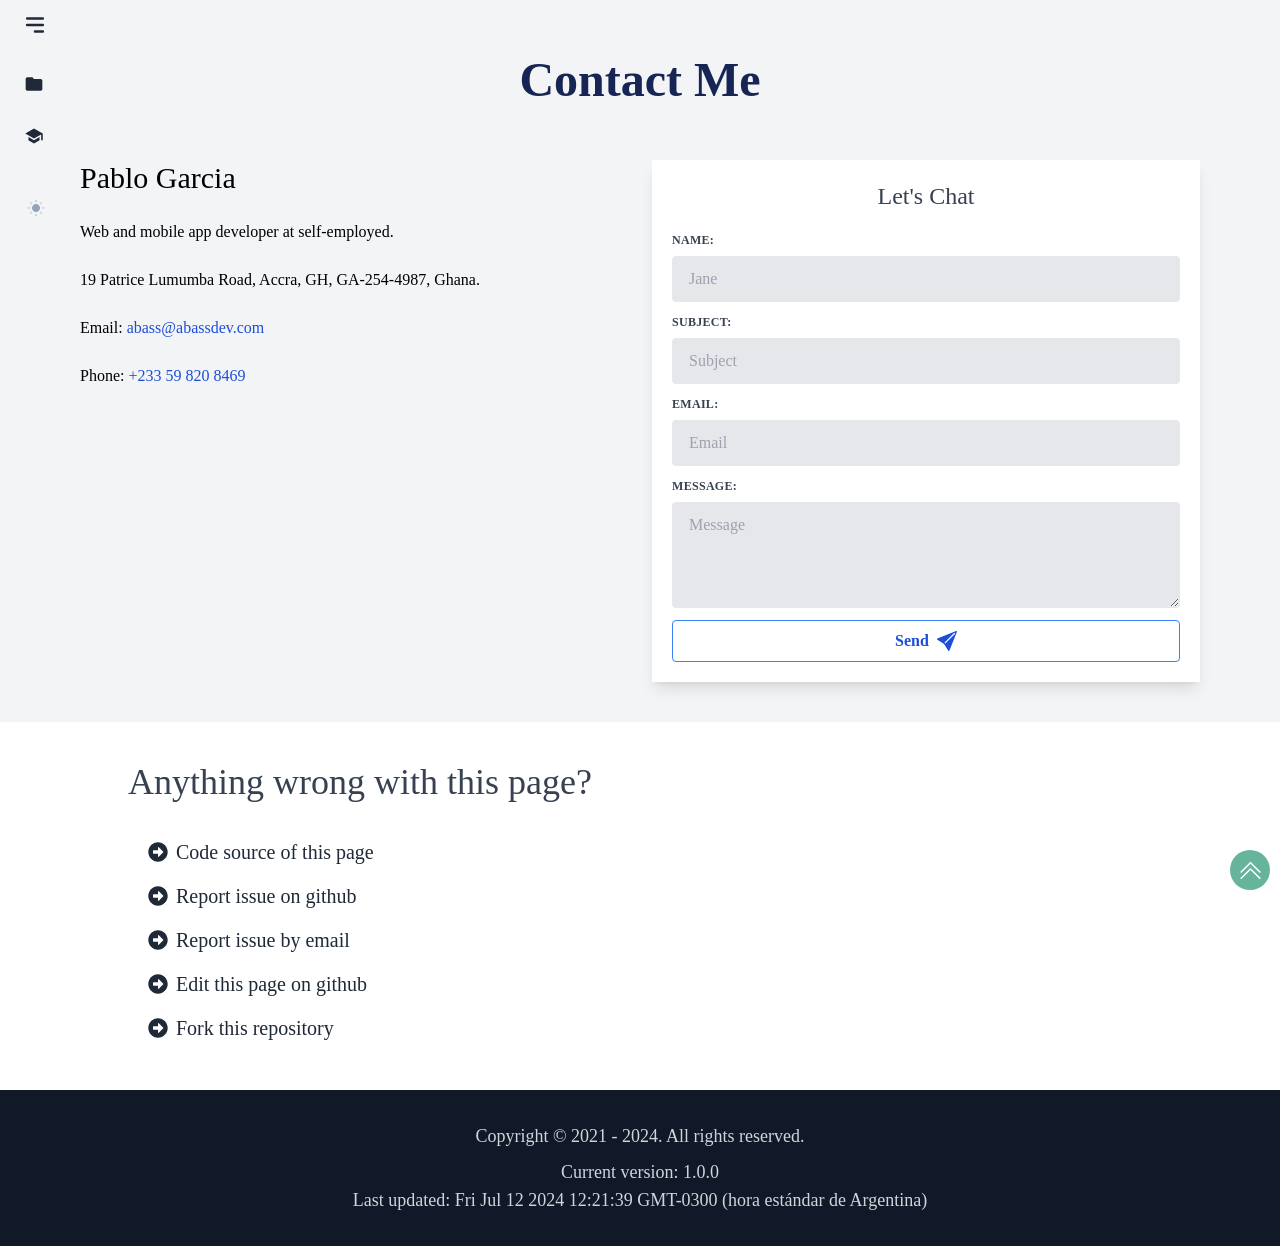
==== contact/index.html @ f987eef8 "Update portfolio branding and projects" ====
<!DOCTYPE html><html lang="en"><head><meta charSet="utf-8"/><meta name="viewport" content="width=device-width, initial-scale=1"/><link rel="preload" href="/_next/static/media/7385e8d9d3c5518f-s.p.ttf" as="font" crossorigin="" type="font/ttf"/><link rel="preload" href="/_next/static/media/845d1997600e3333-s.p.ttf" as="font" crossorigin="" type="font/ttf"/><link rel="preload" href="/_next/static/media/86a19cbd70da903c-s.p.ttf" as="font" crossorigin="" type="font/ttf"/><link rel="preload" href="/_next/static/media/c9aecbff16533dd3-s.p.ttf" as="font" crossorigin="" type="font/ttf"/><link rel="stylesheet" href="/_next/static/css/b1c48085b8a8a0ab.css" crossorigin="" data-precedence="next"/><link rel="stylesheet" href="/_next/static/css/b465a8b80f4d760d.css" crossorigin="" data-precedence="next"/><link rel="preload" href="/_next/static/chunks/webpack-fa685643ad79f743.js" as="script" fetchPriority="low" crossorigin=""/><script src="/_next/static/chunks/fd9d1056-b49804a1e6f1a9b7.js" async="" crossorigin=""></script><script src="/_next/static/chunks/864-1b34eb789e85e4e6.js" async="" crossorigin=""></script><script src="/_next/static/chunks/main-app-54cc6ec1f06dabe3.js" async="" crossorigin=""></script><link rel="preload" href="https://www.googletagmanager.com/gtag/js?id=G-N8ZTB9NPSP" as="script"/><meta name="theme-color" media="(prefers-color-scheme: light)" content="#fff"/><meta name="theme-color" media="(prefers-color-scheme: dark)" content="#000"/><title>Contact us - Pablo Garcia</title><meta name="description" content="Web and mobile app developer at self-employed. | Pablo Garcia"/><link rel="manifest" href="/manifest.json"/><link rel="icon" href="/favicon.ico" type="image/x-icon" sizes="16x16"/><meta name="next-size-adjust"/><script src="/_next/static/chunks/polyfills-c67a75d1b6f99dc8.js" crossorigin="" noModule=""></script></head><body class="__className_e25f5c bg-gray-100"><script>!function(){try{var d=document.documentElement,c=d.classList;c.remove('light','dark');var e=localStorage.getItem('theme');if('system'===e||(!e&&true)){var t='(prefers-color-scheme: dark)',m=window.matchMedia(t);if(m.media!==t||m.matches){d.style.colorScheme = 'dark';c.add('dark')}else{d.style.colorScheme = 'light';c.add('light')}}else if(e){c.add(e|| '')}if(e==='light'||e==='dark')d.style.colorScheme=e}catch(e){}}()</script><main><div class="block lg:hidden"><div class="false backdrop-blur dark:text-white md:bg-white/10 z-50 bg-white/30 shadow-md border-gray-200 fixed w-full dark:bg-gray-900"><div class="xl:container xl:my-auto transition-all ease-in-out duration-300 max-w-screen-xl flex flex-wrap items-center justify-between mx-auto p-4"><a class="flex items-center" href="/"><span class="text-2xl">{</span>PG<span class="text-2xl">}</span></a><div class="flex md:order-2"><div class="relative"><div class="flex flex-col mb-4 md:mb-0 justify-center"><button class="relative cursor-pointer pt-3 pr-3 lg:pt-0 lg:pr-0 pl-1"><svg class="dark:hidden" width="16" height="16" xmlns="http://www.w3.org/2000/svg"><path class="fill-slate-300" d="M7 0h2v2H7zM12.88 1.637l1.414 1.415-1.415 1.413-1.413-1.414zM14 7h2v2h-2zM12.95 14.433l-1.414-1.413 1.413-1.415 1.415 1.414zM7 14h2v2H7zM2.98 14.364l-1.413-1.415 1.414-1.414 1.414 1.415zM0 7h2v2H0zM3.05 1.706 4.463 3.12 3.05 4.535 1.636 3.12z"></path><path class="fill-slate-400" d="M8 4C5.8 4 4 5.8 4 8s1.8 4 4 4 4-1.8 4-4-1.8-4-4-4Z"></path></svg><svg class="hidden dark:block" width="16" height="16" xmlns="http://www.w3.org/2000/svg"><path class="fill-slate-400" d="M6.2 1C3.2 1.8 1 4.6 1 7.9 1 11.8 4.2 15 8.1 15c3.3 0 6-2.2 6.9-5.2C9.7 11.2 4.8 6.3 6.2 1Z"></path><path class="fill-slate-500" d="M12.5 5a.625.625 0 0 1-.625-.625 1.252 1.252 0 0 0-1.25-1.25.625.625 0 1 1 0-1.25 1.252 1.252 0 0 0 1.25-1.25.625.625 0 1 1 1.25 0c.001.69.56 1.249 1.25 1.25a.625.625 0 1 1 0 1.25c-.69.001-1.249.56-1.25 1.25A.625.625 0 0 1 12.5 5Z"></path></svg><span class="sr-only">Switch to light / dark version</span></button></div></div><button data-collapse-toggle="navbar-search" type="button" class="inline-flex items-center p-2 w-10 h-10 justify-center text-sm text-gray-500 rounded-lg md:hidden hover:bg-gray-100 focus:outline-none  focus:ring-gray-200 dark:text-gray-400 dark:hover:bg-gray-700 dark:focus:ring-gray-600" aria-controls="navbar-search" aria-expanded="false"><span class="sr-only">Open main menu</span><svg stroke="currentColor" fill="currentColor" stroke-width="0" viewBox="0 0 24 24" height="25" width="25" xmlns="http://www.w3.org/2000/svg"><path d="M3 4H21V6H3V4ZM9 11H21V13H9V11ZM3 18H21V20H3V18Z"></path></svg></button></div><div class="hidden items-center justify-between w-full md:flex md:w-auto md:order-1" id="navbar-search"><div class="relative mt-3 md:hidden"><div class="absolute inset-y-0 left-0 flex items-center pl-3 pointer-events-none"><svg class="w-4 h-4 text-gray-500 dark:text-gray-400" aria-hidden="true" xmlns="http://www.w3.org/2000/svg" fill="none" viewBox="0 0 20 20"><path stroke="currentColor" stroke-linecap="round" stroke-linejoin="round" stroke-width="2" d="m19 19-4-4m0-7A7 7 0 1 1 1 8a7 7 0 0 1 14 0Z"></path></svg></div><input type="text" id="search-navbar" class="block w-full p-2 pl-10 text-sm text-gray-900 border border-gray-300 rounded-lg bg-gray-50 focus:ring-blue-500 focus:border-blue-500 dark:bg-gray-700 dark:border-gray-600 dark:placeholder-gray-400 dark:text-white dark:focus:ring-blue-500 dark:focus:border-blue-500" placeholder="Search..."/></div><ul class="__className_b1687f uppercase backdrop-blur bg-white/10 flex flex-col p-4 md:p-0 mt-4 font-medium border border-gray-100 rounded-lg bg-gray-50 md:flex-row md:space-x-8 md:mt-0 md:border-0 dark:bg-gray-800 md:dark:bg-gray-900 dark:border-gray-700"><li><a class="  md:hover:text-blue-500 a-link block py-2 pl-3 pr-4 font-bold rounded md:bg-transparent  md:p-0" href="/projects/">Projects</a></li><li><a class="  md:hover:text-blue-500 a-link block py-2 pl-3 pr-4 font-bold rounded md:bg-transparent  md:p-0" href="/#skills">Skills</a></li><li><a class=" md:hover:text-blue-500 a-link block py-2 pl-3 pr-4 font-bold rounded md:bg-transparent  md:p-0" href="/my-story/">My story</a></li><li><a class=" md:hover:text-blue-500 a-link block py-2 pl-3 pr-4 font-bold rounded md:bg-transparent  md:p-0" href="/repo-inspector/">Repo Inspector</a></li><li><a class="md:text-blue-700  bg-blue-700 text-white md:dark:text-blue-500 md:hover:text-blue-500 a-link block py-2 pl-3 pr-4 rounded font-bold md:bg-transparent  md:p-0" href="/contact/">Contact</a></li><li><a href="/blog" class="md:hover:text-blue-500 block a-link py-2 pl-3 pr-4 rounded font-bold md:bg-transparent  md:p-0">Blog</a></li></ul></div></div><div style="width:0%;height:3px;background-color:#00835a;transition:width 0.3s ease"></div></div></div><div class="hidden lg:block"><section class="flex fixed z-50 gap-6 max-h-screen"><div class="bg-transparent backdrop-blur w-16 duration-500 text-gray-800 dark:text-gray-100 px-4"><div class="flex min-w-full justify-between"><div class="w-0 duration-500"><a class="flex items-center" href="/#home"></a></div><div class="py-3"><svg stroke="currentColor" fill="currentColor" stroke-width="0" viewBox="0 0 20 20" aria-hidden="true" class="cursor-pointer" height="26" width="26" xmlns="http://www.w3.org/2000/svg"><path fill-rule="evenodd" d="M3 5a1 1 0 011-1h12a1 1 0 110 2H4a1 1 0 01-1-1zM3 10a1 1 0 011-1h12a1 1 0 110 2H4a1 1 0 01-1-1zM9 15a1 1 0 011-1h6a1 1 0 110 2h-6a1 1 0 01-1-1z" clip-rule="evenodd"></path></svg></div></div><div class="mt-4 flex flex-col gap-4 relative"><a class=" undefined group flex items-center text-sm  gap-3.5 font-medium p-2 hover:text-gray-100 hover:bg-gray-800 rounded-md" href="/#projects"><div><svg stroke="currentColor" fill="currentColor" stroke-width="0" viewBox="0 0 24 24" height="20" width="20" xmlns="http://www.w3.org/2000/svg"><path fill="none" d="M0 0h24v24H0z"></path><path d="M10 4H4c-1.1 0-1.99.9-1.99 2L2 18c0 1.1.9 2 2 2h16c1.1 0 2-.9 2-2V8c0-1.1-.9-2-2-2h-8l-2-2z"></path></svg></div><h2 style="transition-delay:70ms" class="whitespace-pre duration-500 opacity-0 translate-x-28 overflow-hidden">Projects</h2><h2 class="false absolute left-48 bg-white font-semibold whitespace-pre text-gray-900 rounded-md drop-shadow-lg px-0 py-0 w-0 overflow-hidden group-hover:px-2 group-hover:py-1 group-hover:left-14 group-hover:duration-300 group-hover:w-fit  ">Projects</h2></a><a class=" undefined group flex items-center text-sm  gap-3.5 font-medium p-2 hover:text-gray-100 hover:bg-gray-800 rounded-md" href="/#skills"><div><svg stroke="currentColor" fill="currentColor" stroke-width="0" viewBox="0 0 512 512" height="20" width="20" xmlns="http://www.w3.org/2000/svg"><path d="M113.5 281.2v85.3L256 448l142.5-81.5v-85.3L256 362.7l-142.5-81.5zM256 64L32 192l224 128 183.3-104.7v147.4H480V192L256 64z"></path></svg></div><h2 style="transition-delay:80ms" class="whitespace-pre duration-500 opacity-0 translate-x-28 overflow-hidden">Skills</h2><h2 class="false absolute left-48 bg-white font-semibold whitespace-pre text-gray-900 rounded-md drop-shadow-lg px-0 py-0 w-0 overflow-hidden group-hover:px-2 group-hover:py-1 group-hover:left-14 group-hover:duration-300 group-hover:w-fit  ">Skills</h2></a><a class=" mt-5 group flex items-center text-sm  gap-3.5 font-medium p-2 hover:text-gray-100 hover:bg-gray-800 rounded-md" href="javasript:void(0)"><div><div class="flex flex-col mb-4 md:mb-0 justify-center"><button class="relative cursor-pointer pt-3 pr-3 lg:pt-0 lg:pr-0 pl-1"><svg class="dark:hidden" width="16" height="16" xmlns="http://www.w3.org/2000/svg"><path class="fill-slate-300" d="M7 0h2v2H7zM12.88 1.637l1.414 1.415-1.415 1.413-1.413-1.414zM14 7h2v2h-2zM12.95 14.433l-1.414-1.413 1.413-1.415 1.415 1.414zM7 14h2v2H7zM2.98 14.364l-1.413-1.415 1.414-1.414 1.414 1.415zM0 7h2v2H0zM3.05 1.706 4.463 3.12 3.05 4.535 1.636 3.12z"></path><path class="fill-slate-400" d="M8 4C5.8 4 4 5.8 4 8s1.8 4 4 4 4-1.8 4-4-1.8-4-4-4Z"></path></svg><svg class="hidden dark:block" width="16" height="16" xmlns="http://www.w3.org/2000/svg"><path class="fill-slate-400" d="M6.2 1C3.2 1.8 1 4.6 1 7.9 1 11.8 4.2 15 8.1 15c3.3 0 6-2.2 6.9-5.2C9.7 11.2 4.8 6.3 6.2 1Z"></path><path class="fill-slate-500" d="M12.5 5a.625.625 0 0 1-.625-.625 1.252 1.252 0 0 0-1.25-1.25.625.625 0 1 1 0-1.25 1.252 1.252 0 0 0 1.25-1.25.625.625 0 1 1 1.25 0c.001.69.56 1.249 1.25 1.25a.625.625 0 1 1 0 1.25c-.69.001-1.249.56-1.25 1.25A.625.625 0 0 1 12.5 5Z"></path></svg><span class="sr-only">Switch to light / dark version</span></button></div></div><h2 style="transition-delay:90ms" class="whitespace-pre duration-500 opacity-0 translate-x-28 overflow-hidden">Light</h2><h2 class="false absolute left-48 bg-white font-semibold whitespace-pre text-gray-900 rounded-md drop-shadow-lg px-0 py-0 w-0 overflow-hidden group-hover:px-2 group-hover:py-1 group-hover:left-14 group-hover:duration-300 group-hover:w-fit  ">Light</h2></a></div></div></section></div><div class="dark:text-gray-100 dark:bg-gray-900"><div class="container mx-auto px-10 md:px-20 pt-32 lg:pt-10 pb-10"><h1 class="__className_645d94 text-center font-bold  dark:text-white text-3xl md:text-5xl pb-10 my-4 text-blue-950">Contact Me</h1><div class=""><div class="grid md:grid-cols-2 gap-6"><div class=""><h1 class="text-3xl">Pablo Garcia</h1><br/><p>Web and mobile app developer at self-employed.</p><br/><p>19 Patrice Lumumba Road, Accra, GH, GA-254-4987, Ghana.</p><br/><p>Email:<!-- --> <a class="text-blue-700" href="mailto:abass@abassdev.com">abass@abassdev.com</a></p><br/><p> <!-- -->Phone:<!-- --> <a class="text-blue-700" href="tel:+233598208469">+233 59 820 8469</a></p></div><div class="shadow-lg bg-white dark:bg-gray-800 p-5"><h2 class="text-2xl text-gray-700 dark:text-gray-100 text-center pb-5">Let&#x27;s Chat</h2><form><div><label class="text-gray-700 dark:text-gray-100 block uppercase tracking-wide text-xs font-bold mb-2" for="username">Name:<!-- --> </label><input autoComplete="name" class=" appearance-none block w-full bg-gray-200 text-gray-700 border rounded py-3 px-4 mb-3 leading-tight focus:outline-none focus:bg-white" id="username" type="text" placeholder="Jane" name="name" value=""/></div><div><label class="text-gray-700 dark:text-gray-100 block uppercase tracking-wide text-xs font-bold mb-2" for="subject">Subject:<!-- --> </label><input class=" appearance-none block w-full bg-gray-200 text-gray-700 border rounded py-3 px-4 mb-3 leading-tight focus:outline-none focus:bg-white" id="subject" type="text" placeholder="Subject" name="subject" value=""/></div><div><label class="text-gray-700 dark:text-gray-100 block uppercase tracking-wide text-gray-700 text-xs font-bold mb-2" for="email">Email:<!-- --> </label><input autoComplete="email" class=" appearance-none block w-full bg-gray-200 text-gray-700 border rounded py-3 px-4 mb-3 leading-tight focus:outline-none focus:bg-white" id="email" type="text" placeholder="Email" name="email" value=""/></div><div><label class="text-gray-100 dark:text-gray-100 block uppercase tracking-wide text-gray-700 text-xs font-bold mb-2" for="message">Message:<!-- --> </label><textarea rows="4" cols="40" class=" appearance-none block w-full bg-gray-200 text-gray-700 border rounded py-3 px-4 mb-3 leading-tight focus:outline-none focus:bg-white" id="message" placeholder="Message" name="message"></textarea></div><button class="flex items-center justify-center gap-2 bg-transparent w-full hover:bg-blue-500 text-blue-700 font-semibold hover:text-white py-2 px-4 border border-blue-500 hover:border-transparent rounded"><span>Send</span><svg stroke="currentColor" fill="currentColor" stroke-width="0" viewBox="0 0 16 16" height="20" width="20" xmlns="http://www.w3.org/2000/svg"><path d="M15.964.686a.5.5 0 0 0-.65-.65L.767 5.855H.766l-.452.18a.5.5 0 0 0-.082.887l.41.26.001.002 4.995 3.178 3.178 4.995.002.002.26.41a.5.5 0 0 0 .886-.083l6-15Zm-1.833 1.89L6.637 10.07l-.215-.338a.5.5 0 0 0-.154-.154l-.338-.215 7.494-7.494 1.178-.471-.47 1.178Z"></path></svg></button></form></div></div></div></div><div class="bg-white dark:bg-gray-800"><div class="container mx-auto px-8 md:px-10 lg:px-20 xl:px-32 p-5 text-black dark:text-white pt-10 flex items-start flex-col justify-start"><h2 class="__className_d3acd6 text-gray-700  dark:text-gray-300 text-3xl md:text-4xl">Anything wrong with this page?</h2><ul class="p-5 mt-4 gap-2 grid text-gray-800 dark:text-gray-200 text-xl"><li class="mb-2 hover:text-gray-500"><a class="flex gap-2 items-center" href="https://github.com/abass-dev/abassdev.com/blob/next-abassdev.com/app/contact/page.tsx"><svg stroke="currentColor" fill="currentColor" stroke-width="0" viewBox="0 0 512 512" height="1em" width="1em" xmlns="http://www.w3.org/2000/svg"><path d="M256 8c137 0 248 111 248 248S393 504 256 504 8 393 8 256 119 8 256 8zM140 300h116v70.9c0 10.7 13 16.1 20.5 8.5l114.3-114.9c4.7-4.7 4.7-12.2 0-16.9l-114.3-115c-7.6-7.6-20.5-2.2-20.5 8.5V212H140c-6.6 0-12 5.4-12 12v64c0 6.6 5.4 12 12 12z"></path></svg> <!-- -->Code source of this page</a></li><li class="mb-2 hover:text-gray-500"><a class="flex gap-2 items-center" href="https://github.com/abass-dev/abassdev.com/issues/new?"><svg stroke="currentColor" fill="currentColor" stroke-width="0" viewBox="0 0 512 512" height="1em" width="1em" xmlns="http://www.w3.org/2000/svg"><path d="M256 8c137 0 248 111 248 248S393 504 256 504 8 393 8 256 119 8 256 8zM140 300h116v70.9c0 10.7 13 16.1 20.5 8.5l114.3-114.9c4.7-4.7 4.7-12.2 0-16.9l-114.3-115c-7.6-7.6-20.5-2.2-20.5 8.5V212H140c-6.6 0-12 5.4-12 12v64c0 6.6 5.4 12 12 12z"></path></svg> <!-- -->Report issue on github</a></li><li class="mb-2 hover:text-gray-500"><a class="flex gap-2 items-center" href="mailto:abass@abassdev.com?subject=Report issues https://github.com/abass-dev/abassdev.com/blob/next-abassdev.com/app/contact/page.tsx&amp;body=Hi Pablo Garcia, I found some issues with this component... [contact/page]"><svg stroke="currentColor" fill="currentColor" stroke-width="0" viewBox="0 0 512 512" height="1em" width="1em" xmlns="http://www.w3.org/2000/svg"><path d="M256 8c137 0 248 111 248 248S393 504 256 504 8 393 8 256 119 8 256 8zM140 300h116v70.9c0 10.7 13 16.1 20.5 8.5l114.3-114.9c4.7-4.7 4.7-12.2 0-16.9l-114.3-115c-7.6-7.6-20.5-2.2-20.5 8.5V212H140c-6.6 0-12 5.4-12 12v64c0 6.6 5.4 12 12 12z"></path></svg> <!-- -->Report issue by email</a></li><li class="mb-2 hover:text-gray-500"><a class="flex gap-2 items-center" href="https://github.com/abass-dev/abassdev.com/edit/next-abassdev.com/app/contact/page.tsx"><svg stroke="currentColor" fill="currentColor" stroke-width="0" viewBox="0 0 512 512" height="1em" width="1em" xmlns="http://www.w3.org/2000/svg"><path d="M256 8c137 0 248 111 248 248S393 504 256 504 8 393 8 256 119 8 256 8zM140 300h116v70.9c0 10.7 13 16.1 20.5 8.5l114.3-114.9c4.7-4.7 4.7-12.2 0-16.9l-114.3-115c-7.6-7.6-20.5-2.2-20.5 8.5V212H140c-6.6 0-12 5.4-12 12v64c0 6.6 5.4 12 12 12z"></path></svg> <!-- -->Edit this page on github</a></li><li class="mb-2 hover:text-gray-500"><a class="flex gap-2 items-center" href="https://github.com/abass-dev/abassdev.com/fork"><svg stroke="currentColor" fill="currentColor" stroke-width="0" viewBox="0 0 512 512" height="1em" width="1em" xmlns="http://www.w3.org/2000/svg"><path d="M256 8c137 0 248 111 248 248S393 504 256 504 8 393 8 256 119 8 256 8zM140 300h116v70.9c0 10.7 13 16.1 20.5 8.5l114.3-114.9c4.7-4.7 4.7-12.2 0-16.9l-114.3-115c-7.6-7.6-20.5-2.2-20.5 8.5V212H140c-6.6 0-12 5.4-12 12v64c0 6.6 5.4 12 12 12z"></path></svg> <!-- -->Fork this repository</a></li></ul></div></div></div><div class=" text-white text-xl bg-gray-900 py-8"><div class="container mx-auto grid grid-cols-4 gap-10 px-8 md:px-20"><div class="text-center text-lg text-gray-300 col-span-4"><p class="mb-2">Copyright © 2021 - <!-- -->2024<!-- -->. All rights reserved.</p><p> Current version: <!-- -->1.0.0</p><p> Last updated: <!-- -->Fri Jul 12 2024 12:21:39 GMT-0300 (hora estándar de Argentina)</p></div></div></div></main><div style="width:40px;height:40px;position:fixed;right:10px;bottom:10px;border-radius:100px;z-index:49;background-color:#00835a99;margin:auto;display:flex;justify-content:center;align-items:center" class="scroll-up hidden" id="scrollUpButton"><div class="cursor-pointer"><svg stroke="currentColor" fill="currentColor" stroke-width="0" viewBox="0 0 16 16" color="white" style="color:white" height="25" width="25" xmlns="http://www.w3.org/2000/svg"><path fill-rule="evenodd" d="M7.646 2.646a.5.5 0 0 1 .708 0l6 6a.5.5 0 0 1-.708.708L8 3.707 2.354 9.354a.5.5 0 1 1-.708-.708l6-6z"></path><path fill-rule="evenodd" d="M7.646 6.646a.5.5 0 0 1 .708 0l6 6a.5.5 0 0 1-.708.708L8 7.707l-5.646 5.647a.5.5 0 0 1-.708-.708l6-6z"></path></svg></div></div><script src="/_next/static/chunks/webpack-fa685643ad79f743.js" crossorigin="" async=""></script><script>(self.__next_f=self.__next_f||[]).push([0]);self.__next_f.push([2,null])</script><script>self.__next_f.push([1,"1:HL[\"/_next/static/media/7385e8d9d3c5518f-s.p.ttf\",\"font\",{\"crossOrigin\":\"\",\"type\":\"font/ttf\"}]\n2:HL[\"/_next/static/css/b1c48085b8a8a0ab.css\",\"style\",{\"crossOrigin\":\"\"}]\n0:\"$L3\"\n"])</script><script>self.__next_f.push([1,"4:HL[\"/_next/static/media/845d1997600e3333-s.p.ttf\",\"font\",{\"crossOrigin\":\"\",\"type\":\"font/ttf\"}]\n5:HL[\"/_next/static/media/86a19cbd70da903c-s.p.ttf\",\"font\",{\"crossOrigin\":\"\",\"type\":\"font/ttf\"}]\n6:HL[\"/_next/static/media/c9aecbff16533dd3-s.p.ttf\",\"font\",{\"crossOrigin\":\"\",\"type\":\"font/ttf\"}]\n7:HL[\"/_next/static/css/b465a8b80f4d760d.css\",\"style\",{\"crossOrigin\":\"\"}]\n"])</script><script>self.__next_f.push([1,"8:I{\"id\":6054,\"chunks\":[\"272:static/chunks/webpack-fa685643ad79f743.js\",\"971:static/chunks/fd9d1056-b49804a1e6f1a9b7.js\",\"864:static/chunks/864-1b34eb789e85e4e6.js\"],\"name\":\"\",\"async\":false}\na:I{\"id\":1729,\"chunks\":[\"272:static/chunks/webpack-fa685643ad79f743.js\",\"971:static/chunks/fd9d1056-b49804a1e6f1a9b7.js\",\"864:static/chunks/864-1b34eb789e85e4e6.js\"],\"name\":\"\",\"async\":false}\nb:I{\"id\":4244,\"chunks\":[\"447:static/chunks/00cbbcb7-e5febf5f7e7998d0.js\",\"185:static/chunks/app/layout-de3c51f9114ecb89.js\"],\"name"])</script><script>self.__next_f.push([1,"\":\"\",\"async\":false}\nc:I{\"id\":9159,\"chunks\":[\"447:static/chunks/00cbbcb7-e5febf5f7e7998d0.js\",\"185:static/chunks/app/layout-de3c51f9114ecb89.js\"],\"name\":\"\",\"async\":false}\nd:I{\"id\":1443,\"chunks\":[\"272:static/chunks/webpack-fa685643ad79f743.js\",\"971:static/chunks/fd9d1056-b49804a1e6f1a9b7.js\",\"864:static/chunks/864-1b34eb789e85e4e6.js\"],\"name\":\"\",\"async\":false}\ne:I{\"id\":8639,\"chunks\":[\"272:static/chunks/webpack-fa685643ad79f743.js\",\"971:static/chunks/fd9d1056-b49804a1e6f1a9b7.js\",\"864:static/chunks/864-1b34eb7"])</script><script>self.__next_f.push([1,"89e85e4e6.js\"],\"name\":\"\",\"async\":false}\n"])</script><script>self.__next_f.push([1,"f:I{\"id\":4724,\"chunks\":[\"447:static/chunks/00cbbcb7-e5febf5f7e7998d0.js\",\"582:static/chunks/bc9c3264-b926c3c6d8dd0e40.js\",\"929:static/chunks/4f9d9cd8-f288fb3c073e315a.js\",\"420:static/chunks/9081a741-2ef2d321b3b72a66.js\",\"400:static/chunks/12038df7-d41278139804cde1.js\",\"982:static/chunks/93854f56-54a06700e2559dab.js\",\"724:static/chunks/724-1b688a9ec60b9f65.js\",\"614:static/chunks/614-34bff219e3106287.js\",\"522:static/chunks/522-9ac237b49e17ead7.js\",\"327:static/chunks/app/contact/page-5565e61428dbf550.js\"],\"name\":\"\",\"async\":false}\n"])</script><script>self.__next_f.push([1,"11:I{\"id\":512,\"chunks\":[\"447:static/chunks/00cbbcb7-e5febf5f7e7998d0.js\",\"582:static/chunks/bc9c3264-b926c3c6d8dd0e40.js\",\"929:static/chunks/4f9d9cd8-f288fb3c073e315a.js\",\"420:static/chunks/9081a741-2ef2d321b3b72a66.js\",\"400:static/chunks/12038df7-d41278139804cde1.js\",\"982:static/chunks/93854f56-54a06700e2559dab.js\",\"724:static/chunks/724-1b688a9ec60b9f65.js\",\"614:static/chunks/614-34bff219e3106287.js\",\"522:static/chunks/522-9ac237b49e17ead7.js\",\"327:static/chunks/app/contact/page-5565e61428dbf550.js\"],\"name\":\"\",\"async\":false}\n"])</script><script>self.__next_f.push([1,"12:I{\"id\":8258,\"chunks\":[\"447:static/chunks/00cbbcb7-e5febf5f7e7998d0.js\",\"185:static/chunks/app/layout-de3c51f9114ecb89.js\"],\"name\":\"\",\"async\":false}\n"])</script><script>self.__next_f.push([1,"3:[[[\"$\",\"link\",\"0\",{\"rel\":\"stylesheet\",\"href\":\"/_next/static/css/b1c48085b8a8a0ab.css\",\"precedence\":\"next\",\"crossOrigin\":\"\"}]],[\"$\",\"$L8\",null,{\"buildId\":\"-juVA92k1BCvNB9QgqG2b\",\"assetPrefix\":\"\",\"initialCanonicalUrl\":\"/contact/\",\"initialTree\":[\"\",{\"children\":[\"contact\",{\"children\":[\"__PAGE__\",{}]}]},\"$undefined\",\"$undefined\",true],\"initialHead\":[false,\"$L9\"],\"globalErrorComponent\":\"$a\",\"children\":[null,[\"$\",\"html\",null,{\"lang\":\"en\",\"suppressHydrationWarning\":true,\"children\":[[\"$\",\"head\",null,{\"children\":[[\"$\",\"meta\",null,{\"name\":\"theme-color\",\"media\":\"(prefers-color-scheme: light)\",\"content\":\"#fff\"}],[\"$\",\"meta\",null,{\"name\":\"theme-color\",\"media\":\"(prefers-color-scheme: dark)\",\"content\":\"#000\"}],[[\"$\",\"$Lb\",null,{\"src\":\"https://pagead2.googlesyndication.com/pagead/js/adsbygoogle.js?client=ca-pub-6427962014782182\",\"strategy\":\"lazyOnload\"}],[\"$\",\"$Lb\",null,{\"src\":\"https://www.googletagmanager.com/gtag/js?id=G-N8ZTB9NPSP\"}],[\"$\",\"$Lb\",null,{\"id\":\"google-analytics\",\"children\":\"\\n          window.dataLayer = window.dataLayer || [];\\n          function gtag(){dataLayer.push(arguments);}\\n          gtag('js', new Date());\\n          \\n          gtag('config', 'G-N8ZTB9NPSP');\\n          \"}]]]}],[\"$\",\"body\",null,{\"className\":\"__className_e25f5c bg-gray-100\",\"children\":[\"$\",\"$Lc\",null,{\"children\":[[\"$\",\"main\",null,{\"children\":[\"$\",\"$Ld\",null,{\"parallelRouterKey\":\"children\",\"segmentPath\":[\"children\"],\"loading\":\"$undefined\",\"loadingStyles\":\"$undefined\",\"hasLoading\":false,\"error\":\"$undefined\",\"errorStyles\":\"$undefined\",\"template\":[\"$\",\"$Le\",null,{}],\"templateStyles\":\"$undefined\",\"notFound\":[\"$\",\"div\",null,{\"className\":\"min-h-screen bg-gradient-to-r from-blue-400 to-purple-800\",\"children\":[\"$\",\"div\",null,{\"className\":\"container mx-auto pt-32 lg:pt-0\",\"children\":[\"$\",\"div\",null,{\"className\":\"min-h-screen flex justify-center flex-col items-center\",\"children\":[\"$\",\"div\",null,{\"className\":\"text-center w-3/4 py-20 px-5 bg-[#ffffffd6] shadow-lg\",\"children\":[[\"$\",\"h2\",null,{\"className\":\"__className_645d94 text-5xl  lg:text-9xl inline-block bg-gradient-to-r bg-clip-text text-transparent from-blue-400 to-purple-400\",\"children\":\"404\"}],[\"$\",\"p\",null,{\"className\":\"text-3xl my-5 text-gray-900\",\"children\":\"OPPS! PAGE NOT FOUND\"}],[\"$\",\"p\",null,{\"className\":\"text-xl text-gray-900\",\"children\":\"The page you are looking for doesn't exist. if you think something is broken. report a problem.\"}],[\"$\",\"div\",null,{\"className\":\"flex gap-2 mt-16 justify-evenly\",\"children\":[[\"$\",\"button\",null,{\"className\":\"bg-transparent hover:bg-blue-500 text-blue-700 font-semibold hover:text-white py-2 px-4 border border-blue-500 hover:border-transparent rounded\",\"children\":[\"$\",\"$Lf\",null,{\"href\":\"/\",\"children\":\"RETURN HOME\"}]}],[\"$\",\"button\",null,{\"className\":\"bg-gray-900 hover:bg-white hover:text-gray-900 text-gray-100 font-semibold py-2 px-4 hover:border border-blue-500 rounded\",\"children\":[\"$\",\"$Lf\",null,{\"href\":\"https://github.com/abass-dev/abassdev.com\",\"children\":\"REPORT PROBLEM\"}]}]]}]]}]}]}]}],\"notFoundStyles\":[[\"$\",\"link\",\"0\",{\"rel\":\"stylesheet\",\"href\":\"/_next/static/css/80a89974d4cd3b49.css\",\"precedence\":\"next\",\"crossOrigin\":\"\"}]],\"childProp\":{\"current\":[\"$\",\"$Ld\",null,{\"parallelRouterKey\":\"children\",\"segmentPath\":[\"children\",\"contact\",\"children\"],\"loading\":\"$undefined\",\"loadingStyles\":\"$undefined\",\"hasLoading\":false,\"error\":\"$undefined\",\"errorStyles\":\"$undefined\",\"template\":[\"$\",\"$Le\",null,{}],\"templateStyles\":\"$undefined\",\"notFound\":\"$undefined\",\"notFoundStyles\":\"$undefined\",\"childProp\":{\"current\":[\"$L10\",[\"$\",\"$L11\",null,{}],null],\"segment\":\"__PAGE__\"},\"styles\":[[\"$\",\"link\",\"0\",{\"rel\":\"stylesheet\",\"href\":\"/_next/static/css/b465a8b80f4d760d.css\",\"precedence\":\"next\",\"crossOrigin\":\"\"}]]}],\"segment\":\"contact\"},\"styles\":[]}]}],[\"$\",\"$L12\",null,{}]]}]}]]}],null]}]]\n"])</script><script>self.__next_f.push([1,"9:[[\"$\",\"meta\",\"0\",{\"charSet\":\"utf-8\"}],[\"$\",\"title\",\"1\",{\"children\":\"Contact us - Pablo Garcia\"}],[\"$\",\"meta\",\"2\",{\"name\":\"description\",\"content\":\"Web and mobile app developer at self-employed. | Pablo Garcia\"}],[\"$\",\"link\",\"3\",{\"rel\":\"manifest\",\"href\":\"/manifest.json\"}],[\"$\",\"meta\",\"4\",{\"name\":\"viewport\",\"content\":\"width=device-width, initial-scale=1\"}],[\"$\",\"link\",\"5\",{\"rel\":\"icon\",\"href\":\"/favicon.ico\",\"type\":\"image/x-icon\",\"sizes\":\"16x16\"}],[\"$\",\"meta\",\"6\",{\"name\":\"next-size-adjust\"}]]\n10:null\n"])</script></body></html>
---- _next/static/css/b1c48085b8a8a0ab.css ----
/*
! tailwindcss v3.4.4 | MIT License | https://tailwindcss.com
*/*,:after,:before{box-sizing:border-box;border:0 solid #e5e7eb}:after,:before{--tw-content:""}:host,html{line-height:1.5;-webkit-text-size-adjust:100%;-moz-tab-size:4;-o-tab-size:4;tab-size:4;font-family:ui-sans-serif,system-ui,sans-serif,Apple Color Emoji,Segoe UI Emoji,Segoe UI Symbol,Noto Color Emoji;font-feature-settings:normal;font-variation-settings:normal;-webkit-tap-highlight-color:transparent}body{margin:0;line-height:inherit}hr{height:0;color:inherit;border-top-width:1px}abbr:where([title]){-webkit-text-decoration:underline dotted;text-decoration:underline dotted}h1,h2,h3,h4,h5,h6{font-size:inherit;font-weight:inherit}a{color:inherit;text-decoration:inherit}b,strong{font-weight:bolder}code,kbd,pre,samp{font-family:ui-monospace,SFMono-Regular,Menlo,Monaco,Consolas,Liberation Mono,Courier New,monospace;font-feature-settings:normal;font-variation-settings:normal;font-size:1em}small{font-size:80%}sub,sup{font-size:75%;line-height:0;position:relative;vertical-align:baseline}sub{bottom:-.25em}sup{top:-.5em}table{text-indent:0;border-color:inherit;border-collapse:collapse}button,input,optgroup,select,textarea{font-family:inherit;font-feature-settings:inherit;font-variation-settings:inherit;font-size:100%;font-weight:inherit;line-height:inherit;letter-spacing:inherit;color:inherit;margin:0;padding:0}button,select{text-transform:none}button,input:where([type=button]),input:where([type=reset]),input:where([type=submit]){-webkit-appearance:button;background-color:transparent;background-image:none}:-moz-focusring{outline:auto}:-moz-ui-invalid{box-shadow:none}progress{vertical-align:baseline}::-webkit-inner-spin-button,::-webkit-outer-spin-button{height:auto}[type=search]{-webkit-appearance:textfield;outline-offset:-2px}::-webkit-search-decoration{-webkit-appearance:none}::-webkit-file-upload-button{-webkit-appearance:button;font:inherit}summary{display:list-item}blockquote,dd,dl,figure,h1,h2,h3,h4,h5,h6,hr,p,pre{margin:0}fieldset{margin:0}fieldset,legend{padding:0}menu,ol,ul{list-style:none;margin:0;padding:0}dialog{padding:0}textarea{resize:vertical}input::-moz-placeholder,textarea::-moz-placeholder{opacity:1;color:#9ca3af}input::placeholder,textarea::placeholder{opacity:1;color:#9ca3af}[role=button],button{cursor:pointer}:disabled{cursor:default}audio,canvas,embed,iframe,img,object,svg,video{display:block;vertical-align:middle}img,video{max-width:100%;height:auto}[hidden]{display:none}*,:after,:before{--tw-border-spacing-x:0;--tw-border-spacing-y:0;--tw-translate-x:0;--tw-translate-y:0;--tw-rotate:0;--tw-skew-x:0;--tw-skew-y:0;--tw-scale-x:1;--tw-scale-y:1;--tw-pan-x: ;--tw-pan-y: ;--tw-pinch-zoom: ;--tw-scroll-snap-strictness:proximity;--tw-gradient-from-position: ;--tw-gradient-via-position: ;--tw-gradient-to-position: ;--tw-ordinal: ;--tw-slashed-zero: ;--tw-numeric-figure: ;--tw-numeric-spacing: ;--tw-numeric-fraction: ;--tw-ring-inset: ;--tw-ring-offset-width:0px;--tw-ring-offset-color:#fff;--tw-ring-color:rgba(59,130,246,.5);--tw-ring-offset-shadow:0 0 #0000;--tw-ring-shadow:0 0 #0000;--tw-shadow:0 0 #0000;--tw-shadow-colored:0 0 #0000;--tw-blur: ;--tw-brightness: ;--tw-contrast: ;--tw-grayscale: ;--tw-hue-rotate: ;--tw-invert: ;--tw-saturate: ;--tw-sepia: ;--tw-drop-shadow: ;--tw-backdrop-blur: ;--tw-backdrop-brightness: ;--tw-backdrop-contrast: ;--tw-backdrop-grayscale: ;--tw-backdrop-hue-rotate: ;--tw-backdrop-invert: ;--tw-backdrop-opacity: ;--tw-backdrop-saturate: ;--tw-backdrop-sepia: ;--tw-contain-size: ;--tw-contain-layout: ;--tw-contain-paint: ;--tw-contain-style: }::backdrop{--tw-border-spacing-x:0;--tw-border-spacing-y:0;--tw-translate-x:0;--tw-translate-y:0;--tw-rotate:0;--tw-skew-x:0;--tw-skew-y:0;--tw-scale-x:1;--tw-scale-y:1;--tw-pan-x: ;--tw-pan-y: ;--tw-pinch-zoom: ;--tw-scroll-snap-strictness:proximity;--tw-gradient-from-position: ;--tw-gradient-via-position: ;--tw-gradient-to-position: ;--tw-ordinal: ;--tw-slashed-zero: ;--tw-numeric-figure: ;--tw-numeric-spacing: ;--tw-numeric-fraction: ;--tw-ring-inset: ;--tw-ring-offset-width:0px;--tw-ring-offset-color:#fff;--tw-ring-color:rgba(59,130,246,.5);--tw-ring-offset-shadow:0 0 #0000;--tw-ring-shadow:0 0 #0000;--tw-shadow:0 0 #0000;--tw-shadow-colored:0 0 #0000;--tw-blur: ;--tw-brightness: ;--tw-contrast: ;--tw-grayscale: ;--tw-hue-rotate: ;--tw-invert: ;--tw-saturate: ;--tw-sepia: ;--tw-drop-shadow: ;--tw-backdrop-blur: ;--tw-backdrop-brightness: ;--tw-backdrop-contrast: ;--tw-backdrop-grayscale: ;--tw-backdrop-hue-rotate: ;--tw-backdrop-invert: ;--tw-backdrop-opacity: ;--tw-backdrop-saturate: ;--tw-backdrop-sepia: ;--tw-contain-size: ;--tw-contain-layout: ;--tw-contain-paint: ;--tw-contain-style: }.container{width:100%}@media (min-width:640px){.container{max-width:640px}}@media (min-width:768px){.container{max-width:768px}}@media (min-width:1024px){.container{max-width:1024px}}@media (min-width:1280px){.container{max-width:1280px}}@media (min-width:1536px){.container{max-width:1536px}}.sr-only{position:absolute;width:1px;height:1px;padding:0;margin:-1px;overflow:hidden;clip:rect(0,0,0,0);white-space:nowrap;border-width:0}.pointer-events-none{pointer-events:none}.fixed{position:fixed}.absolute{position:absolute}.relative{position:relative}.inset-y-0{top:0;bottom:0}.bottom-0{bottom:0}.left-0{left:0}.left-48{left:12rem}.right-0{right:0}.z-0{z-index:0}.z-10{z-index:10}.z-50{z-index:50}.col-span-2{grid-column:span 2/span 2}.col-span-4{grid-column:span 4/span 4}.m-5{margin:1.25rem}.m-6{margin:1.5rem}.mx-5{margin-left:1.25rem;margin-right:1.25rem}.mx-auto{margin-left:auto;margin-right:auto}.my-20{margin-top:5rem;margin-bottom:5rem}.my-4{margin-top:1rem;margin-bottom:1rem}.my-5{margin-top:1.25rem;margin-bottom:1.25rem}.mb-2{margin-bottom:.5rem}.mb-3{margin-bottom:.75rem}.mb-4{margin-bottom:1rem}.mb-6{margin-bottom:1.5rem}.mb-8{margin-bottom:2rem}.ml-2{margin-left:.5rem}.ml-2\.5{margin-left:.625rem}.mr-2{margin-right:.5rem}.ms-2{margin-inline-start:.5rem}.mt-16{margin-top:4rem}.mt-3{margin-top:.75rem}.mt-4{margin-top:1rem}.mt-5{margin-top:1.25rem}.block{display:block}.inline-block{display:inline-block}.flex{display:flex}.inline-flex{display:inline-flex}.grid{display:grid}.hidden{display:none}.h-10{height:2.5rem}.h-2{height:.5rem}.h-2\.5{height:.625rem}.h-3{height:.75rem}.h-3\.5{height:.875rem}.h-4{height:1rem}.h-8{height:2rem}.h-auto{height:auto}.max-h-screen{max-height:100vh}.min-h-screen{min-height:100vh}.w-0{width:0}.w-10{width:2.5rem}.w-16{width:4rem}.w-2{width:.5rem}.w-2\.5{width:.625rem}.w-3{width:.75rem}.w-3\.5{width:.875rem}.w-3\/4{width:75%}.w-4{width:1rem}.w-44{width:11rem}.w-72{width:18rem}.w-8{width:2rem}.w-full{width:100%}.min-w-full{min-width:100%}.max-w-lg{max-width:32rem}.max-w-screen-xl{max-width:1280px}.translate-x-28{--tw-translate-x:7rem;transform:translate(var(--tw-translate-x),var(--tw-translate-y)) rotate(var(--tw-rotate)) skewX(var(--tw-skew-x)) skewY(var(--tw-skew-y)) scaleX(var(--tw-scale-x)) scaleY(var(--tw-scale-y))}@keyframes spin{to{transform:rotate(1turn)}}.animate-spin{animation:spin 1s linear infinite}.cursor-pointer{cursor:pointer}.appearance-none{-webkit-appearance:none;-moz-appearance:none;appearance:none}.grid-cols-1{grid-template-columns:repeat(1,minmax(0,1fr))}.grid-cols-2{grid-template-columns:repeat(2,minmax(0,1fr))}.grid-cols-4{grid-template-columns:repeat(4,minmax(0,1fr))}.flex-col{flex-direction:column}.flex-wrap{flex-wrap:wrap}.place-items-center{place-items:center}.items-start{align-items:flex-start}.items-center{align-items:center}.justify-start{justify-content:flex-start}.justify-center{justify-content:center}.justify-between{justify-content:space-between}.justify-evenly{justify-content:space-evenly}.gap-10{gap:2.5rem}.gap-2{gap:.5rem}.gap-3{gap:.75rem}.gap-3\.5{gap:.875rem}.gap-4{gap:1rem}.gap-6{gap:1.5rem}.gap-8{gap:2rem}.divide-y>:not([hidden])~:not([hidden]){--tw-divide-y-reverse:0;border-top-width:calc(1px * calc(1 - var(--tw-divide-y-reverse)));border-bottom-width:calc(1px * var(--tw-divide-y-reverse))}.divide-gray-100>:not([hidden])~:not([hidden]){--tw-divide-opacity:1;border-color:rgb(243 244 246/var(--tw-divide-opacity))}.overflow-auto{overflow:auto}.overflow-hidden{overflow:hidden}.whitespace-pre{white-space:pre}.rounded{border-radius:.25rem}.rounded-full{border-radius:9999px}.rounded-lg{border-radius:.5rem}.rounded-md{border-radius:.375rem}.rounded-xl{border-radius:.75rem}.border{border-width:1px}.border-2{border-width:2px}.border-blue-500{--tw-border-opacity:1;border-color:rgb(59 130 246/var(--tw-border-opacity))}.border-gray-100{--tw-border-opacity:1;border-color:rgb(243 244 246/var(--tw-border-opacity))}.border-gray-200{--tw-border-opacity:1;border-color:rgb(229 231 235/var(--tw-border-opacity))}.border-gray-300{--tw-border-opacity:1;border-color:rgb(209 213 219/var(--tw-border-opacity))}.border-neutral-50{--tw-border-opacity:1;border-color:rgb(250 250 250/var(--tw-border-opacity))}.border-red-300{--tw-border-opacity:1;border-color:rgb(252 165 165/var(--tw-border-opacity))}.bg-\[\#ffffffd6\]{background-color:#ffffffd6}.bg-blue-700{--tw-bg-opacity:1;background-color:rgb(29 78 216/var(--tw-bg-opacity))}.bg-gray-100{--tw-bg-opacity:1;background-color:rgb(243 244 246/var(--tw-bg-opacity))}.bg-gray-200{--tw-bg-opacity:1;background-color:rgb(229 231 235/var(--tw-bg-opacity))}.bg-gray-200\/50{background-color:rgba(229,231,235,.5)}.bg-gray-50{--tw-bg-opacity:1;background-color:rgb(249 250 251/var(--tw-bg-opacity))}.bg-gray-700{--tw-bg-opacity:1;background-color:rgb(55 65 81/var(--tw-bg-opacity))}.bg-gray-900{--tw-bg-opacity:1;background-color:rgb(17 24 39/var(--tw-bg-opacity))}.bg-green-200{--tw-bg-opacity:1;background-color:rgb(187 247 208/var(--tw-bg-opacity))}.bg-green-600{--tw-bg-opacity:1;background-color:rgb(22 163 74/var(--tw-bg-opacity))}.bg-pink-500{--tw-bg-opacity:1;background-color:rgb(236 72 153/var(--tw-bg-opacity))}.bg-red-200{--tw-bg-opacity:1;background-color:rgb(254 202 202/var(--tw-bg-opacity))}.bg-sky-200{--tw-bg-opacity:1;background-color:rgb(186 230 253/var(--tw-bg-opacity))}.bg-transparent{background-color:transparent}.bg-white{--tw-bg-opacity:1;background-color:rgb(255 255 255/var(--tw-bg-opacity))}.bg-white\/10{background-color:hsla(0,0%,100%,.1)}.bg-white\/30{background-color:hsla(0,0%,100%,.3)}.bg-gradient-to-r{background-image:linear-gradient(to right,var(--tw-gradient-stops))}.from-blue-400{--tw-gradient-from:#60a5fa var(--tw-gradient-from-position);--tw-gradient-to:rgba(96,165,250,0) var(--tw-gradient-to-position);--tw-gradient-stops:var(--tw-gradient-from),var(--tw-gradient-to)}.from-orange-400{--tw-gradient-from:#fb923c var(--tw-gradient-from-position);--tw-gradient-to:rgba(251,146,60,0) var(--tw-gradient-to-position);--tw-gradient-stops:var(--tw-gradient-from),var(--tw-gradient-to)}.via-red-500{--tw-gradient-to:rgba(239,68,68,0) var(--tw-gradient-to-position);--tw-gradient-stops:var(--tw-gradient-from),#ef4444 var(--tw-gradient-via-position),var(--tw-gradient-to)}.to-pink-500{--tw-gradient-to:#ec4899 var(--tw-gradient-to-position)}.to-purple-400{--tw-gradient-to:#c084fc var(--tw-gradient-to-position)}.to-purple-800{--tw-gradient-to:#6b21a8 var(--tw-gradient-to-position)}.to-red-900{--tw-gradient-to:#7f1d1d var(--tw-gradient-to-position)}.bg-cover{background-size:cover}.bg-clip-text{-webkit-background-clip:text;background-clip:text}.fill-blue-600{fill:#2563eb}.fill-slate-300{fill:#cbd5e1}.fill-slate-400{fill:#94a3b8}.fill-slate-500{fill:#64748b}.p-1{padding:.25rem}.p-2{padding:.5rem}.p-3{padding:.75rem}.p-4{padding:1rem}.p-5{padding:1.25rem}.p-6{padding:1.5rem}.px-0{padding-left:0;padding-right:0}.px-1{padding-left:.25rem;padding-right:.25rem}.px-10{padding-left:2.5rem;padding-right:2.5rem}.px-3{padding-left:.75rem;padding-right:.75rem}.px-4{padding-left:1rem;padding-right:1rem}.px-5{padding-left:1.25rem;padding-right:1.25rem}.px-6{padding-left:1.5rem;padding-right:1.5rem}.px-8{padding-left:2rem;padding-right:2rem}.py-0{padding-top:0;padding-bottom:0}.py-1{padding-top:.25rem;padding-bottom:.25rem}.py-10{padding-top:2.5rem;padding-bottom:2.5rem}.py-2{padding-top:.5rem;padding-bottom:.5rem}.py-2\.5{padding-top:.625rem;padding-bottom:.625rem}.py-20{padding-top:5rem;padding-bottom:5rem}.py-3{padding-top:.75rem;padding-bottom:.75rem}.py-4{padding-top:1rem;padding-bottom:1rem}.py-5{padding-top:1.25rem;padding-bottom:1.25rem}.py-8{padding-top:2rem;padding-bottom:2rem}.pb-10{padding-bottom:2.5rem}.pb-2{padding-bottom:.5rem}.pb-5{padding-bottom:1.25rem}.pb-8{padding-bottom:2rem}.pb-\[6px\]{padding-bottom:6px}.pl-1{padding-left:.25rem}.pl-10{padding-left:2.5rem}.pl-3{padding-left:.75rem}.pr-3{padding-right:.75rem}.pr-4{padding-right:1rem}.pt-10{padding-top:2.5rem}.pt-2{padding-top:.5rem}.pt-20{padding-top:5rem}.pt-3{padding-top:.75rem}.pt-32{padding-top:8rem}.pt-4{padding-top:1rem}.pt-8{padding-top:2rem}.text-center{text-align:center}.text-2xl{font-size:1.5rem;line-height:2rem}.text-3xl{font-size:1.875rem;line-height:2.25rem}.text-4xl{font-size:2.25rem;line-height:2.5rem}.text-5xl{font-size:3rem;line-height:1}.text-base{font-size:1rem;line-height:1.5rem}.text-lg{font-size:1.125rem;line-height:1.75rem}.text-sm{font-size:.875rem;line-height:1.25rem}.text-xl{font-size:1.25rem;line-height:1.75rem}.text-xs{font-size:.75rem;line-height:1rem}.font-bold{font-weight:700}.font-medium{font-weight:500}.font-normal{font-weight:400}.font-semibold{font-weight:600}.uppercase{text-transform:uppercase}.leading-normal{line-height:1.5}.leading-tight{line-height:1.25}.tracking-wide{letter-spacing:.025em}.text-black{--tw-text-opacity:1;color:rgb(0 0 0/var(--tw-text-opacity))}.text-blue-700{--tw-text-opacity:1;color:rgb(29 78 216/var(--tw-text-opacity))}.text-blue-800{--tw-text-opacity:1;color:rgb(30 64 175/var(--tw-text-opacity))}.text-blue-950{--tw-text-opacity:1;color:rgb(23 37 84/var(--tw-text-opacity))}.text-gray-100{--tw-text-opacity:1;color:rgb(243 244 246/var(--tw-text-opacity))}.text-gray-200{--tw-text-opacity:1;color:rgb(229 231 235/var(--tw-text-opacity))}.text-gray-300{--tw-text-opacity:1;color:rgb(209 213 219/var(--tw-text-opacity))}.text-gray-500{--tw-text-opacity:1;color:rgb(107 114 128/var(--tw-text-opacity))}.text-gray-600{--tw-text-opacity:1;color:rgb(75 85 99/var(--tw-text-opacity))}.text-gray-700{--tw-text-opacity:1;color:rgb(55 65 81/var(--tw-text-opacity))}.text-gray-800{--tw-text-opacity:1;color:rgb(31 41 55/var(--tw-text-opacity))}.text-gray-900{--tw-text-opacity:1;color:rgb(17 24 39/var(--tw-text-opacity))}.text-gray-950{--tw-text-opacity:1;color:rgb(3 7 18/var(--tw-text-opacity))}.text-green-600{--tw-text-opacity:1;color:rgb(22 163 74/var(--tw-text-opacity))}.text-green-700{--tw-text-opacity:1;color:rgb(21 128 61/var(--tw-text-opacity))}.text-neutral-200{--tw-text-opacity:1;color:rgb(229 229 229/var(--tw-text-opacity))}.text-neutral-50{--tw-text-opacity:1;color:rgb(250 250 250/var(--tw-text-opacity))}.text-orange-700{--tw-text-opacity:1;color:rgb(194 65 12/var(--tw-text-opacity))}.text-orange-800{--tw-text-opacity:1;color:rgb(154 52 18/var(--tw-text-opacity))}.text-red-600{--tw-text-opacity:1;color:rgb(220 38 38/var(--tw-text-opacity))}.text-red-800{--tw-text-opacity:1;color:rgb(153 27 27/var(--tw-text-opacity))}.text-sky-400{--tw-text-opacity:1;color:rgb(56 189 248/var(--tw-text-opacity))}.text-sky-600{--tw-text-opacity:1;color:rgb(2 132 199/var(--tw-text-opacity))}.text-sky-700{--tw-text-opacity:1;color:rgb(3 105 161/var(--tw-text-opacity))}.text-sky-800{--tw-text-opacity:1;color:rgb(7 89 133/var(--tw-text-opacity))}.text-transparent{color:transparent}.text-white{--tw-text-opacity:1;color:rgb(255 255 255/var(--tw-text-opacity))}.text-yellow-600{--tw-text-opacity:1;color:rgb(202 138 4/var(--tw-text-opacity))}.text-yellow-900{--tw-text-opacity:1;color:rgb(113 63 18/var(--tw-text-opacity))}.opacity-0{opacity:0}.shadow{--tw-shadow:0 1px 3px 0 rgba(0,0,0,.1),0 1px 2px -1px rgba(0,0,0,.1);--tw-shadow-colored:0 1px 3px 0 var(--tw-shadow-color),0 1px 2px -1px var(--tw-shadow-color)}.shadow,.shadow-lg{box-shadow:var(--tw-ring-offset-shadow,0 0 #0000),var(--tw-ring-shadow,0 0 #0000),var(--tw-shadow)}.shadow-lg{--tw-shadow:0 10px 15px -3px rgba(0,0,0,.1),0 4px 6px -4px rgba(0,0,0,.1);--tw-shadow-colored:0 10px 15px -3px var(--tw-shadow-color),0 4px 6px -4px var(--tw-shadow-color)}.shadow-md{--tw-shadow:0 4px 6px -1px rgba(0,0,0,.1),0 2px 4px -2px rgba(0,0,0,.1);--tw-shadow-colored:0 4px 6px -1px var(--tw-shadow-color),0 2px 4px -2px var(--tw-shadow-color);box-shadow:var(--tw-ring-offset-shadow,0 0 #0000),var(--tw-ring-shadow,0 0 #0000),var(--tw-shadow)}.drop-shadow-lg{--tw-drop-shadow:drop-shadow(0 10px 8px rgba(0,0,0,.04)) drop-shadow(0 4px 3px rgba(0,0,0,.1));filter:var(--tw-blur) var(--tw-brightness) var(--tw-contrast) var(--tw-grayscale) var(--tw-hue-rotate) var(--tw-invert) var(--tw-saturate) var(--tw-sepia) var(--tw-drop-shadow)}.backdrop-blur{--tw-backdrop-blur:blur(8px);-webkit-backdrop-filter:var(--tw-backdrop-blur) var(--tw-backdrop-brightness) var(--tw-backdrop-contrast) var(--tw-backdrop-grayscale) var(--tw-backdrop-hue-rotate) var(--tw-backdrop-invert) var(--tw-backdrop-opacity) var(--tw-backdrop-saturate) var(--tw-backdrop-sepia);backdrop-filter:var(--tw-backdrop-blur) var(--tw-backdrop-brightness) var(--tw-backdrop-contrast) var(--tw-backdrop-grayscale) var(--tw-backdrop-hue-rotate) var(--tw-backdrop-invert) var(--tw-backdrop-opacity) var(--tw-backdrop-saturate) var(--tw-backdrop-sepia)}.transition{transition-property:color,background-color,border-color,text-decoration-color,fill,stroke,opacity,box-shadow,transform,filter,-webkit-backdrop-filter;transition-property:color,background-color,border-color,text-decoration-color,fill,stroke,opacity,box-shadow,transform,filter,backdrop-filter;transition-property:color,background-color,border-color,text-decoration-color,fill,stroke,opacity,box-shadow,transform,filter,backdrop-filter,-webkit-backdrop-filter;transition-timing-function:cubic-bezier(.4,0,.2,1);transition-duration:.15s}.transition-all{transition-property:all;transition-timing-function:cubic-bezier(.4,0,.2,1)}.duration-150,.transition-all{transition-duration:.15s}.duration-300{transition-duration:.3s}.duration-500{transition-duration:.5s}.ease-in-out{transition-timing-function:cubic-bezier(.4,0,.2,1)}:root{--foreground-rgb:0,0,0;--background-start-rgb:214,219,220;--background-end-rgb:255,255,255}@media (prefers-color-scheme:dark){:root{--foreground-rgb:255,255,255;--background-start-rgb:0,0,0;--background-end-rgb:0,0,0}}*{scrollbar-width:thin;scrollbar-color:#00835a #fff}::-webkit-scrollbar{width:7px}::-webkit-scrollbar-track{background:#fff}::-webkit-scrollbar-thumb{background-color:#00835a;border-radius:10px}.a-link{display:inline-block;text-decoration:none;font-family:sans-serif}.a-link:after{display:block;content:"";width:inherit;border-bottom:3px solid #07a307;transform:scaleX(0);transition:transform .25s ease-in-out}.a-link:hover:after{transform:scaleX(1)}.sidebar-link-anime{display:block;text-decoration:none}.sidebar-link-anime:after{display:flex;content:"";border-bottom:3px solid #07a307;transform:scaleX(0);transition:transform .25s ease-in-out}.sidebar-link-anime:hover:after{transform:scaleX(1)}.xpb,.xpt{padding-top:130px}.xpt-100{padding-top:100px}.xpt-xl{padding-top:110px}.xpt-90{padding-top:90px}.xpt-80{padding-top:80px}.xpt-60{padding-top:60px}.xpt-20{padding-top:20px}.box-shadow{box-shadow:0 0 9px #00000025}html{scroll-behavior:smooth!important}.divide-bottom{border-bottom:1px solid #00000030}@media (min-width:1280px){.xl\:container{width:100%}@media (min-width:640px){.xl\:container{max-width:640px}}@media (min-width:768px){.xl\:container{max-width:768px}}@media (min-width:1024px){.xl\:container{max-width:1024px}}@media (min-width:1280px){.xl\:container{max-width:1280px}}@media (min-width:1536px){.xl\:container{max-width:1536px}}}.first-letter\:text-5xl:first-letter{font-size:3rem;line-height:1}.hover\:scale-110:hover{--tw-scale-x:1.1;--tw-scale-y:1.1}.hover\:scale-110:hover,.hover\:scale-125:hover{transform:translate(var(--tw-translate-x),var(--tw-translate-y)) rotate(var(--tw-rotate)) skewX(var(--tw-skew-x)) skewY(var(--tw-skew-y)) scaleX(var(--tw-scale-x)) scaleY(var(--tw-scale-y))}.hover\:scale-125:hover{--tw-scale-x:1.25;--tw-scale-y:1.25}.hover\:border:hover{border-width:1px}.hover\:border-neutral-100:hover{--tw-border-opacity:1;border-color:rgb(245 245 245/var(--tw-border-opacity))}.hover\:border-transparent:hover{border-color:transparent}.hover\:bg-blue-500:hover{--tw-bg-opacity:1;background-color:rgb(59 130 246/var(--tw-bg-opacity))}.hover\:bg-gray-100:hover{--tw-bg-opacity:1;background-color:rgb(243 244 246/var(--tw-bg-opacity))}.hover\:bg-gray-200:hover{--tw-bg-opacity:1;background-color:rgb(229 231 235/var(--tw-bg-opacity))}.hover\:bg-gray-800:hover{--tw-bg-opacity:1;background-color:rgb(31 41 55/var(--tw-bg-opacity))}.hover\:bg-green-800:hover{--tw-bg-opacity:1;background-color:rgb(22 101 52/var(--tw-bg-opacity))}.hover\:bg-neutral-500:hover{--tw-bg-opacity:1;background-color:rgb(115 115 115/var(--tw-bg-opacity))}.hover\:bg-white:hover{--tw-bg-opacity:1;background-color:rgb(255 255 255/var(--tw-bg-opacity))}.hover\:bg-opacity-10:hover{--tw-bg-opacity:0.1}.hover\:text-gray-100:hover{--tw-text-opacity:1;color:rgb(243 244 246/var(--tw-text-opacity))}.hover\:text-gray-500:hover{--tw-text-opacity:1;color:rgb(107 114 128/var(--tw-text-opacity))}.hover\:text-gray-900:hover{--tw-text-opacity:1;color:rgb(17 24 39/var(--tw-text-opacity))}.hover\:text-neutral-100:hover{--tw-text-opacity:1;color:rgb(245 245 245/var(--tw-text-opacity))}.hover\:text-white:hover{--tw-text-opacity:1;color:rgb(255 255 255/var(--tw-text-opacity))}.hover\:shadow-md:hover{--tw-shadow:0 4px 6px -1px rgba(0,0,0,.1),0 2px 4px -2px rgba(0,0,0,.1);--tw-shadow-colored:0 4px 6px -1px var(--tw-shadow-color),0 2px 4px -2px var(--tw-shadow-color);box-shadow:var(--tw-ring-offset-shadow,0 0 #0000),var(--tw-ring-shadow,0 0 #0000),var(--tw-shadow)}.focus\:border-blue-500:focus{--tw-border-opacity:1;border-color:rgb(59 130 246/var(--tw-border-opacity))}.focus\:border-neutral-100:focus{--tw-border-opacity:1;border-color:rgb(245 245 245/var(--tw-border-opacity))}.focus\:bg-white:focus{--tw-bg-opacity:1;background-color:rgb(255 255 255/var(--tw-bg-opacity))}.focus\:text-neutral-100:focus{--tw-text-opacity:1;color:rgb(245 245 245/var(--tw-text-opacity))}.focus\:outline-none:focus{outline:2px solid transparent;outline-offset:2px}.focus\:ring-0:focus{--tw-ring-offset-shadow:var(--tw-ring-inset) 0 0 0 var(--tw-ring-offset-width) var(--tw-ring-offset-color);--tw-ring-shadow:var(--tw-ring-inset) 0 0 0 calc(0px + var(--tw-ring-offset-width)) var(--tw-ring-color)}.focus\:ring-0:focus,.focus\:ring-4:focus{box-shadow:var(--tw-ring-offset-shadow),var(--tw-ring-shadow),var(--tw-shadow,0 0 #0000)}.focus\:ring-4:focus{--tw-ring-offset-shadow:var(--tw-ring-inset) 0 0 0 var(--tw-ring-offset-width) var(--tw-ring-offset-color);--tw-ring-shadow:var(--tw-ring-inset) 0 0 0 calc(4px + var(--tw-ring-offset-width)) var(--tw-ring-color)}.focus\:ring-blue-300:focus{--tw-ring-opacity:1;--tw-ring-color:rgb(147 197 253/var(--tw-ring-opacity))}.focus\:ring-blue-500:focus{--tw-ring-opacity:1;--tw-ring-color:rgb(59 130 246/var(--tw-ring-opacity))}.focus\:ring-gray-200:focus{--tw-ring-opacity:1;--tw-ring-color:rgb(229 231 235/var(--tw-ring-opacity))}.active\:border-neutral-200:active{--tw-border-opacity:1;border-color:rgb(229 229 229/var(--tw-border-opacity))}.active\:text-neutral-200:active{--tw-text-opacity:1;color:rgb(229 229 229/var(--tw-text-opacity))}.group:hover .group-hover\:left-14{left:3.5rem}.group:hover .group-hover\:w-fit{width:-moz-fit-content;width:fit-content}.group:hover .group-hover\:px-2{padding-left:.5rem;padding-right:.5rem}.group:hover .group-hover\:py-1{padding-top:.25rem;padding-bottom:.25rem}.group:hover .group-hover\:duration-300{transition-duration:.3s}.dark\:block:is(.dark *){display:block}.dark\:hidden:is(.dark *){display:none}.dark\:divide-gray-600:is(.dark *)>:not([hidden])~:not([hidden]){--tw-divide-opacity:1;border-color:rgb(75 85 99/var(--tw-divide-opacity))}.dark\:border-gray-600:is(.dark *){--tw-border-opacity:1;border-color:rgb(75 85 99/var(--tw-border-opacity))}.dark\:border-gray-700:is(.dark *){--tw-border-opacity:1;border-color:rgb(55 65 81/var(--tw-border-opacity))}.dark\:bg-blue-600:is(.dark *){--tw-bg-opacity:1;background-color:rgb(37 99 235/var(--tw-bg-opacity))}.dark\:bg-gray-700:is(.dark *){--tw-bg-opacity:1;background-color:rgb(55 65 81/var(--tw-bg-opacity))}.dark\:bg-gray-800:is(.dark *){--tw-bg-opacity:1;background-color:rgb(31 41 55/var(--tw-bg-opacity))}.dark\:bg-gray-900:is(.dark *){--tw-bg-opacity:1;background-color:rgb(17 24 39/var(--tw-bg-opacity))}.dark\:bg-neutral-700:is(.dark *){--tw-bg-opacity:1;background-color:rgb(64 64 64/var(--tw-bg-opacity))}.dark\:text-black:is(.dark *){--tw-text-opacity:1;color:rgb(0 0 0/var(--tw-text-opacity))}.dark\:text-gray-100:is(.dark *){--tw-text-opacity:1;color:rgb(243 244 246/var(--tw-text-opacity))}.dark\:text-gray-200:is(.dark *){--tw-text-opacity:1;color:rgb(229 231 235/var(--tw-text-opacity))}.dark\:text-gray-300:is(.dark *){--tw-text-opacity:1;color:rgb(209 213 219/var(--tw-text-opacity))}.dark\:text-gray-400:is(.dark *){--tw-text-opacity:1;color:rgb(156 163 175/var(--tw-text-opacity))}.dark\:text-gray-600:is(.dark *){--tw-text-opacity:1;color:rgb(75 85 99/var(--tw-text-opacity))}.dark\:text-gray-800:is(.dark *){--tw-text-opacity:1;color:rgb(31 41 55/var(--tw-text-opacity))}.dark\:text-red-800:is(.dark *){--tw-text-opacity:1;color:rgb(153 27 27/var(--tw-text-opacity))}.dark\:text-white:is(.dark *){--tw-text-opacity:1;color:rgb(255 255 255/var(--tw-text-opacity))}.dark\:placeholder-gray-400:is(.dark *)::-moz-placeholder{--tw-placeholder-opacity:1;color:rgb(156 163 175/var(--tw-placeholder-opacity))}.dark\:placeholder-gray-400:is(.dark *)::placeholder{--tw-placeholder-opacity:1;color:rgb(156 163 175/var(--tw-placeholder-opacity))}.dark\:shadow-slate-900:is(.dark *){--tw-shadow-color:#0f172a;--tw-shadow:var(--tw-shadow-colored)}.dark\:hover\:bg-blue-700:hover:is(.dark *){--tw-bg-opacity:1;background-color:rgb(29 78 216/var(--tw-bg-opacity))}.dark\:hover\:bg-gray-600:hover:is(.dark *){--tw-bg-opacity:1;background-color:rgb(75 85 99/var(--tw-bg-opacity))}.dark\:hover\:bg-gray-700:hover:is(.dark *){--tw-bg-opacity:1;background-color:rgb(55 65 81/var(--tw-bg-opacity))}.dark\:hover\:bg-neutral-100:hover:is(.dark *){--tw-bg-opacity:1;background-color:rgb(245 245 245/var(--tw-bg-opacity))}.dark\:hover\:bg-opacity-10:hover:is(.dark *){--tw-bg-opacity:0.1}.dark\:hover\:text-gray-800:hover:is(.dark *){--tw-text-opacity:1;color:rgb(31 41 55/var(--tw-text-opacity))}.dark\:hover\:text-white:hover:is(.dark *){--tw-text-opacity:1;color:rgb(255 255 255/var(--tw-text-opacity))}.dark\:focus\:border-blue-500:focus:is(.dark *){--tw-border-opacity:1;border-color:rgb(59 130 246/var(--tw-border-opacity))}.dark\:focus\:text-white:focus:is(.dark *){--tw-text-opacity:1;color:rgb(255 255 255/var(--tw-text-opacity))}.dark\:focus\:ring-blue-500:focus:is(.dark *){--tw-ring-opacity:1;--tw-ring-color:rgb(59 130 246/var(--tw-ring-opacity))}.dark\:focus\:ring-blue-800:focus:is(.dark *){--tw-ring-opacity:1;--tw-ring-color:rgb(30 64 175/var(--tw-ring-opacity))}.dark\:focus\:ring-gray-600:focus:is(.dark *){--tw-ring-opacity:1;--tw-ring-color:rgb(75 85 99/var(--tw-ring-opacity))}@media (min-width:768px){.md\:order-1{order:1}.md\:order-2{order:2}.md\:col-span-1{grid-column:span 1/span 1}.md\:col-span-2{grid-column:span 2/span 2}.md\:mb-0{margin-bottom:0}.md\:mt-0{margin-top:0}.md\:flex{display:flex}.md\:hidden{display:none}.md\:w-auto{width:auto}.md\:grid-cols-2{grid-template-columns:repeat(2,minmax(0,1fr))}.md\:grid-cols-3{grid-template-columns:repeat(3,minmax(0,1fr))}.md\:flex-row{flex-direction:row}.md\:items-center{align-items:center}.md\:space-x-8>:not([hidden])~:not([hidden]){--tw-space-x-reverse:0;margin-right:calc(2rem * var(--tw-space-x-reverse));margin-left:calc(2rem * calc(1 - var(--tw-space-x-reverse)))}.md\:border-0{border-width:0}.md\:bg-transparent{background-color:transparent}.md\:bg-white\/10{background-color:hsla(0,0%,100%,.1)}.md\:p-0{padding:0}.md\:px-10{padding-left:2.5rem;padding-right:2.5rem}.md\:px-20{padding-left:5rem;padding-right:5rem}.md\:text-left{text-align:left}.md\:text-4xl{font-size:2.25rem;line-height:2.5rem}.md\:text-5xl{font-size:3rem;line-height:1}.md\:text-blue-700{--tw-text-opacity:1;color:rgb(29 78 216/var(--tw-text-opacity))}.md\:hover\:bg-transparent:hover{background-color:transparent}.md\:hover\:text-blue-500:hover{--tw-text-opacity:1;color:rgb(59 130 246/var(--tw-text-opacity))}.md\:hover\:text-blue-700:hover{--tw-text-opacity:1;color:rgb(29 78 216/var(--tw-text-opacity))}.md\:dark\:bg-gray-900:is(.dark *){--tw-bg-opacity:1;background-color:rgb(17 24 39/var(--tw-bg-opacity))}.md\:dark\:text-blue-500:is(.dark *){--tw-text-opacity:1;color:rgb(59 130 246/var(--tw-text-opacity))}.md\:dark\:hover\:bg-transparent:hover:is(.dark *){background-color:transparent}.md\:dark\:hover\:text-blue-500:hover:is(.dark *){--tw-text-opacity:1;color:rgb(59 130 246/var(--tw-text-opacity))}}@media (min-width:1024px){.lg\:block{display:block}.lg\:hidden{display:none}.lg\:p-0{padding:0}.lg\:px-20{padding-left:5rem;padding-right:5rem}.lg\:pr-0{padding-right:0}.lg\:pt-0{padding-top:0}.lg\:pt-10{padding-top:2.5rem}.lg\:pt-20{padding-top:5rem}.lg\:text-9xl{font-size:8rem;line-height:1}.lg\:text-xl{font-size:1.25rem;line-height:1.75rem}}@media (min-width:1280px){.xl\:my-auto{margin-top:auto;margin-bottom:auto}.xl\:px-32{padding-left:8rem;padding-right:8rem}}.rtl\:rotate-180:where([dir=rtl],[dir=rtl] *){--tw-rotate:180deg;transform:translate(var(--tw-translate-x),var(--tw-translate-y)) rotate(var(--tw-rotate)) skewX(var(--tw-skew-x)) skewY(var(--tw-skew-y)) scaleX(var(--tw-scale-x)) scaleY(var(--tw-scale-y))}@font-face{font-family:__Inter_e25f5c;src:url(/_next/static/media/7385e8d9d3c5518f-s.p.ttf) format("truetype");font-display:swap}@font-face{font-family:__Inter_Fallback_e25f5c;src:local("Arial");ascent-override:90.00%;descent-override:22.43%;line-gap-override:0.00%;size-adjust:107.64%}.__className_e25f5c{font-family:__Inter_e25f5c,__Inter_Fallback_e25f5c}.project-card{transition:transform .25s ease,box-shadow .25s ease}.project-card:hover{transform:translateY(-2px)}.project-card-image{width:100%;height:14rem!important;object-fit:cover;object-position:center;transition:transform .5s ease}.project-card:hover .project-card-image{transform:scale(1.04)}@media (min-width:768px){.project-card-image{height:16rem!important}}
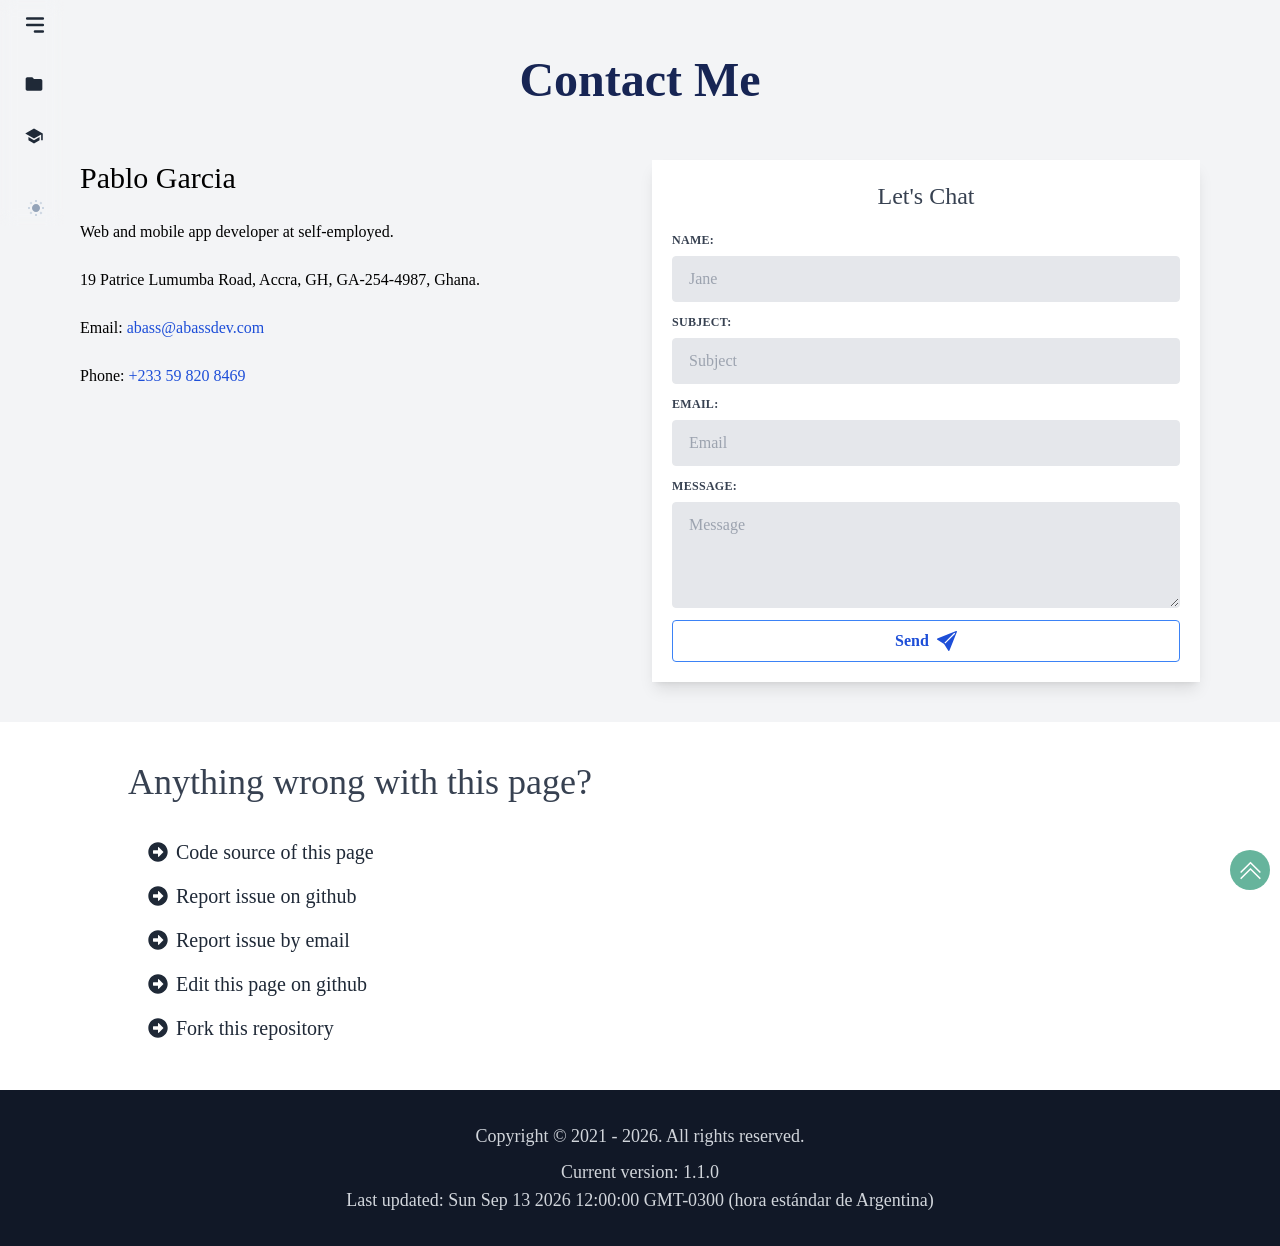
==== commit 214829e2: "Update footer date and version" ====
--- a/contact/index.html
+++ b/contact/index.html
@@ -1 +1 @@
-<!DOCTYPE html><html lang="en"><head><meta charSet="utf-8"/><meta name="viewport" content="width=device-width, initial-scale=1"/><link rel="preload" href="/_next/static/media/7385e8d9d3c5518f-s.p.ttf" as="font" crossorigin="" type="font/ttf"/><link rel="preload" href="/_next/static/media/845d1997600e3333-s.p.ttf" as="font" crossorigin="" type="font/ttf"/><link rel="preload" href="/_next/static/media/86a19cbd70da903c-s.p.ttf" as="font" crossorigin="" type="font/ttf"/><link rel="preload" href="/_next/static/media/c9aecbff16533dd3-s.p.ttf" as="font" crossorigin="" type="font/ttf"/><link rel="stylesheet" href="/_next/static/css/b1c48085b8a8a0ab.css" crossorigin="" data-precedence="next"/><link rel="stylesheet" href="/_next/static/css/b465a8b80f4d760d.css" crossorigin="" data-precedence="next"/><link rel="preload" href="/_next/static/chunks/webpack-fa685643ad79f743.js" as="script" fetchPriority="low" crossorigin=""/><script src="/_next/static/chunks/fd9d1056-b49804a1e6f1a9b7.js" async="" crossorigin=""></script><script src="/_next/static/chunks/864-1b34eb789e85e4e6.js" async="" crossorigin=""></script><script src="/_next/static/chunks/main-app-54cc6ec1f06dabe3.js" async="" crossorigin=""></script><link rel="preload" href="https://www.googletagmanager.com/gtag/js?id=G-N8ZTB9NPSP" as="script"/><meta name="theme-color" media="(prefers-color-scheme: light)" content="#fff"/><meta name="theme-color" media="(prefers-color-scheme: dark)" content="#000"/><title>Contact us - Pablo Garcia</title><meta name="description" content="Web and mobile app developer at self-employed. | Pablo Garcia"/><link rel="manifest" href="/manifest.json"/><link rel="icon" href="/favicon.ico" type="image/x-icon" sizes="16x16"/><meta name="next-size-adjust"/><script src="/_next/static/chunks/polyfills-c67a75d1b6f99dc8.js" crossorigin="" noModule=""></script></head><body class="__className_e25f5c bg-gray-100"><script>!function(){try{var d=document.documentElement,c=d.classList;c.remove('light','dark');var e=localStorage.getItem('theme');if('system'===e||(!e&&true)){var t='(prefers-color-scheme: dark)',m=window.matchMedia(t);if(m.media!==t||m.matches){d.style.colorScheme = 'dark';c.add('dark')}else{d.style.colorScheme = 'light';c.add('light')}}else if(e){c.add(e|| '')}if(e==='light'||e==='dark')d.style.colorScheme=e}catch(e){}}()</script><main><div class="block lg:hidden"><div class="false backdrop-blur dark:text-white md:bg-white/10 z-50 bg-white/30 shadow-md border-gray-200 fixed w-full dark:bg-gray-900"><div class="xl:container xl:my-auto transition-all ease-in-out duration-300 max-w-screen-xl flex flex-wrap items-center justify-between mx-auto p-4"><a class="flex items-center" href="/"><span class="text-2xl">{</span>PG<span class="text-2xl">}</span></a><div class="flex md:order-2"><div class="relative"><div class="flex flex-col mb-4 md:mb-0 justify-center"><button class="relative cursor-pointer pt-3 pr-3 lg:pt-0 lg:pr-0 pl-1"><svg class="dark:hidden" width="16" height="16" xmlns="http://www.w3.org/2000/svg"><path class="fill-slate-300" d="M7 0h2v2H7zM12.88 1.637l1.414 1.415-1.415 1.413-1.413-1.414zM14 7h2v2h-2zM12.95 14.433l-1.414-1.413 1.413-1.415 1.415 1.414zM7 14h2v2H7zM2.98 14.364l-1.413-1.415 1.414-1.414 1.414 1.415zM0 7h2v2H0zM3.05 1.706 4.463 3.12 3.05 4.535 1.636 3.12z"></path><path class="fill-slate-400" d="M8 4C5.8 4 4 5.8 4 8s1.8 4 4 4 4-1.8 4-4-1.8-4-4-4Z"></path></svg><svg class="hidden dark:block" width="16" height="16" xmlns="http://www.w3.org/2000/svg"><path class="fill-slate-400" d="M6.2 1C3.2 1.8 1 4.6 1 7.9 1 11.8 4.2 15 8.1 15c3.3 0 6-2.2 6.9-5.2C9.7 11.2 4.8 6.3 6.2 1Z"></path><path class="fill-slate-500" d="M12.5 5a.625.625 0 0 1-.625-.625 1.252 1.252 0 0 0-1.25-1.25.625.625 0 1 1 0-1.25 1.252 1.252 0 0 0 1.25-1.25.625.625 0 1 1 1.25 0c.001.69.56 1.249 1.25 1.25a.625.625 0 1 1 0 1.25c-.69.001-1.249.56-1.25 1.25A.625.625 0 0 1 12.5 5Z"></path></svg><span class="sr-only">Switch to light / dark version</span></button></div></div><button data-collapse-toggle="navbar-search" type="button" class="inline-flex items-center p-2 w-10 h-10 justify-center text-sm text-gray-500 rounded-lg md:hidden hover:bg-gray-100 focus:outline-none  focus:ring-gray-200 dark:text-gray-400 dark:hover:bg-gray-700 dark:focus:ring-gray-600" aria-controls="navbar-search" aria-expanded="false"><span class="sr-only">Open main menu</span><svg stroke="currentColor" fill="currentColor" stroke-width="0" viewBox="0 0 24 24" height="25" width="25" xmlns="http://www.w3.org/2000/svg"><path d="M3 4H21V6H3V4ZM9 11H21V13H9V11ZM3 18H21V20H3V18Z"></path></svg></button></div><div class="hidden items-center justify-between w-full md:flex md:w-auto md:order-1" id="navbar-search"><div class="relative mt-3 md:hidden"><div class="absolute inset-y-0 left-0 flex items-center pl-3 pointer-events-none"><svg class="w-4 h-4 text-gray-500 dark:text-gray-400" aria-hidden="true" xmlns="http://www.w3.org/2000/svg" fill="none" viewBox="0 0 20 20"><path stroke="currentColor" stroke-linecap="round" stroke-linejoin="round" stroke-width="2" d="m19 19-4-4m0-7A7 7 0 1 1 1 8a7 7 0 0 1 14 0Z"></path></svg></div><input type="text" id="search-navbar" class="block w-full p-2 pl-10 text-sm text-gray-900 border border-gray-300 rounded-lg bg-gray-50 focus:ring-blue-500 focus:border-blue-500 dark:bg-gray-700 dark:border-gray-600 dark:placeholder-gray-400 dark:text-white dark:focus:ring-blue-500 dark:focus:border-blue-500" placeholder="Search..."/></div><ul class="__className_b1687f uppercase backdrop-blur bg-white/10 flex flex-col p-4 md:p-0 mt-4 font-medium border border-gray-100 rounded-lg bg-gray-50 md:flex-row md:space-x-8 md:mt-0 md:border-0 dark:bg-gray-800 md:dark:bg-gray-900 dark:border-gray-700"><li><a class="  md:hover:text-blue-500 a-link block py-2 pl-3 pr-4 font-bold rounded md:bg-transparent  md:p-0" href="/projects/">Projects</a></li><li><a class="  md:hover:text-blue-500 a-link block py-2 pl-3 pr-4 font-bold rounded md:bg-transparent  md:p-0" href="/#skills">Skills</a></li><li><a class=" md:hover:text-blue-500 a-link block py-2 pl-3 pr-4 font-bold rounded md:bg-transparent  md:p-0" href="/my-story/">My story</a></li><li><a class=" md:hover:text-blue-500 a-link block py-2 pl-3 pr-4 font-bold rounded md:bg-transparent  md:p-0" href="/repo-inspector/">Repo Inspector</a></li><li><a class="md:text-blue-700  bg-blue-700 text-white md:dark:text-blue-500 md:hover:text-blue-500 a-link block py-2 pl-3 pr-4 rounded font-bold md:bg-transparent  md:p-0" href="/contact/">Contact</a></li><li><a href="/blog" class="md:hover:text-blue-500 block a-link py-2 pl-3 pr-4 rounded font-bold md:bg-transparent  md:p-0">Blog</a></li></ul></div></div><div style="width:0%;height:3px;background-color:#00835a;transition:width 0.3s ease"></div></div></div><div class="hidden lg:block"><section class="flex fixed z-50 gap-6 max-h-screen"><div class="bg-transparent backdrop-blur w-16 duration-500 text-gray-800 dark:text-gray-100 px-4"><div class="flex min-w-full justify-between"><div class="w-0 duration-500"><a class="flex items-center" href="/#home"></a></div><div class="py-3"><svg stroke="currentColor" fill="currentColor" stroke-width="0" viewBox="0 0 20 20" aria-hidden="true" class="cursor-pointer" height="26" width="26" xmlns="http://www.w3.org/2000/svg"><path fill-rule="evenodd" d="M3 5a1 1 0 011-1h12a1 1 0 110 2H4a1 1 0 01-1-1zM3 10a1 1 0 011-1h12a1 1 0 110 2H4a1 1 0 01-1-1zM9 15a1 1 0 011-1h6a1 1 0 110 2h-6a1 1 0 01-1-1z" clip-rule="evenodd"></path></svg></div></div><div class="mt-4 flex flex-col gap-4 relative"><a class=" undefined group flex items-center text-sm  gap-3.5 font-medium p-2 hover:text-gray-100 hover:bg-gray-800 rounded-md" href="/#projects"><div><svg stroke="currentColor" fill="currentColor" stroke-width="0" viewBox="0 0 24 24" height="20" width="20" xmlns="http://www.w3.org/2000/svg"><path fill="none" d="M0 0h24v24H0z"></path><path d="M10 4H4c-1.1 0-1.99.9-1.99 2L2 18c0 1.1.9 2 2 2h16c1.1 0 2-.9 2-2V8c0-1.1-.9-2-2-2h-8l-2-2z"></path></svg></div><h2 style="transition-delay:70ms" class="whitespace-pre duration-500 opacity-0 translate-x-28 overflow-hidden">Projects</h2><h2 class="false absolute left-48 bg-white font-semibold whitespace-pre text-gray-900 rounded-md drop-shadow-lg px-0 py-0 w-0 overflow-hidden group-hover:px-2 group-hover:py-1 group-hover:left-14 group-hover:duration-300 group-hover:w-fit  ">Projects</h2></a><a class=" undefined group flex items-center text-sm  gap-3.5 font-medium p-2 hover:text-gray-100 hover:bg-gray-800 rounded-md" href="/#skills"><div><svg stroke="currentColor" fill="currentColor" stroke-width="0" viewBox="0 0 512 512" height="20" width="20" xmlns="http://www.w3.org/2000/svg"><path d="M113.5 281.2v85.3L256 448l142.5-81.5v-85.3L256 362.7l-142.5-81.5zM256 64L32 192l224 128 183.3-104.7v147.4H480V192L256 64z"></path></svg></div><h2 style="transition-delay:80ms" class="whitespace-pre duration-500 opacity-0 translate-x-28 overflow-hidden">Skills</h2><h2 class="false absolute left-48 bg-white font-semibold whitespace-pre text-gray-900 rounded-md drop-shadow-lg px-0 py-0 w-0 overflow-hidden group-hover:px-2 group-hover:py-1 group-hover:left-14 group-hover:duration-300 group-hover:w-fit  ">Skills</h2></a><a class=" mt-5 group flex items-center text-sm  gap-3.5 font-medium p-2 hover:text-gray-100 hover:bg-gray-800 rounded-md" href="javasript:void(0)"><div><div class="flex flex-col mb-4 md:mb-0 justify-center"><button class="relative cursor-pointer pt-3 pr-3 lg:pt-0 lg:pr-0 pl-1"><svg class="dark:hidden" width="16" height="16" xmlns="http://www.w3.org/2000/svg"><path class="fill-slate-300" d="M7 0h2v2H7zM12.88 1.637l1.414 1.415-1.415 1.413-1.413-1.414zM14 7h2v2h-2zM12.95 14.433l-1.414-1.413 1.413-1.415 1.415 1.414zM7 14h2v2H7zM2.98 14.364l-1.413-1.415 1.414-1.414 1.414 1.415zM0 7h2v2H0zM3.05 1.706 4.463 3.12 3.05 4.535 1.636 3.12z"></path><path class="fill-slate-400" d="M8 4C5.8 4 4 5.8 4 8s1.8 4 4 4 4-1.8 4-4-1.8-4-4-4Z"></path></svg><svg class="hidden dark:block" width="16" height="16" xmlns="http://www.w3.org/2000/svg"><path class="fill-slate-400" d="M6.2 1C3.2 1.8 1 4.6 1 7.9 1 11.8 4.2 15 8.1 15c3.3 0 6-2.2 6.9-5.2C9.7 11.2 4.8 6.3 6.2 1Z"></path><path class="fill-slate-500" d="M12.5 5a.625.625 0 0 1-.625-.625 1.252 1.252 0 0 0-1.25-1.25.625.625 0 1 1 0-1.25 1.252 1.252 0 0 0 1.25-1.25.625.625 0 1 1 1.25 0c.001.69.56 1.249 1.25 1.25a.625.625 0 1 1 0 1.25c-.69.001-1.249.56-1.25 1.25A.625.625 0 0 1 12.5 5Z"></path></svg><span class="sr-only">Switch to light / dark version</span></button></div></div><h2 style="transition-delay:90ms" class="whitespace-pre duration-500 opacity-0 translate-x-28 overflow-hidden">Light</h2><h2 class="false absolute left-48 bg-white font-semibold whitespace-pre text-gray-900 rounded-md drop-shadow-lg px-0 py-0 w-0 overflow-hidden group-hover:px-2 group-hover:py-1 group-hover:left-14 group-hover:duration-300 group-hover:w-fit  ">Light</h2></a></div></div></section></div><div class="dark:text-gray-100 dark:bg-gray-900"><div class="container mx-auto px-10 md:px-20 pt-32 lg:pt-10 pb-10"><h1 class="__className_645d94 text-center font-bold  dark:text-white text-3xl md:text-5xl pb-10 my-4 text-blue-950">Contact Me</h1><div class=""><div class="grid md:grid-cols-2 gap-6"><div class=""><h1 class="text-3xl">Pablo Garcia</h1><br/><p>Web and mobile app developer at self-employed.</p><br/><p>19 Patrice Lumumba Road, Accra, GH, GA-254-4987, Ghana.</p><br/><p>Email:<!-- --> <a class="text-blue-700" href="mailto:abass@abassdev.com">abass@abassdev.com</a></p><br/><p> <!-- -->Phone:<!-- --> <a class="text-blue-700" href="tel:+233598208469">+233 59 820 8469</a></p></div><div class="shadow-lg bg-white dark:bg-gray-800 p-5"><h2 class="text-2xl text-gray-700 dark:text-gray-100 text-center pb-5">Let&#x27;s Chat</h2><form><div><label class="text-gray-700 dark:text-gray-100 block uppercase tracking-wide text-xs font-bold mb-2" for="username">Name:<!-- --> </label><input autoComplete="name" class=" appearance-none block w-full bg-gray-200 text-gray-700 border rounded py-3 px-4 mb-3 leading-tight focus:outline-none focus:bg-white" id="username" type="text" placeholder="Jane" name="name" value=""/></div><div><label class="text-gray-700 dark:text-gray-100 block uppercase tracking-wide text-xs font-bold mb-2" for="subject">Subject:<!-- --> </label><input class=" appearance-none block w-full bg-gray-200 text-gray-700 border rounded py-3 px-4 mb-3 leading-tight focus:outline-none focus:bg-white" id="subject" type="text" placeholder="Subject" name="subject" value=""/></div><div><label class="text-gray-700 dark:text-gray-100 block uppercase tracking-wide text-gray-700 text-xs font-bold mb-2" for="email">Email:<!-- --> </label><input autoComplete="email" class=" appearance-none block w-full bg-gray-200 text-gray-700 border rounded py-3 px-4 mb-3 leading-tight focus:outline-none focus:bg-white" id="email" type="text" placeholder="Email" name="email" value=""/></div><div><label class="text-gray-100 dark:text-gray-100 block uppercase tracking-wide text-gray-700 text-xs font-bold mb-2" for="message">Message:<!-- --> </label><textarea rows="4" cols="40" class=" appearance-none block w-full bg-gray-200 text-gray-700 border rounded py-3 px-4 mb-3 leading-tight focus:outline-none focus:bg-white" id="message" placeholder="Message" name="message"></textarea></div><button class="flex items-center justify-center gap-2 bg-transparent w-full hover:bg-blue-500 text-blue-700 font-semibold hover:text-white py-2 px-4 border border-blue-500 hover:border-transparent rounded"><span>Send</span><svg stroke="currentColor" fill="currentColor" stroke-width="0" viewBox="0 0 16 16" height="20" width="20" xmlns="http://www.w3.org/2000/svg"><path d="M15.964.686a.5.5 0 0 0-.65-.65L.767 5.855H.766l-.452.18a.5.5 0 0 0-.082.887l.41.26.001.002 4.995 3.178 3.178 4.995.002.002.26.41a.5.5 0 0 0 .886-.083l6-15Zm-1.833 1.89L6.637 10.07l-.215-.338a.5.5 0 0 0-.154-.154l-.338-.215 7.494-7.494 1.178-.471-.47 1.178Z"></path></svg></button></form></div></div></div></div><div class="bg-white dark:bg-gray-800"><div class="container mx-auto px-8 md:px-10 lg:px-20 xl:px-32 p-5 text-black dark:text-white pt-10 flex items-start flex-col justify-start"><h2 class="__className_d3acd6 text-gray-700  dark:text-gray-300 text-3xl md:text-4xl">Anything wrong with this page?</h2><ul class="p-5 mt-4 gap-2 grid text-gray-800 dark:text-gray-200 text-xl"><li class="mb-2 hover:text-gray-500"><a class="flex gap-2 items-center" href="https://github.com/abass-dev/abassdev.com/blob/next-abassdev.com/app/contact/page.tsx"><svg stroke="currentColor" fill="currentColor" stroke-width="0" viewBox="0 0 512 512" height="1em" width="1em" xmlns="http://www.w3.org/2000/svg"><path d="M256 8c137 0 248 111 248 248S393 504 256 504 8 393 8 256 119 8 256 8zM140 300h116v70.9c0 10.7 13 16.1 20.5 8.5l114.3-114.9c4.7-4.7 4.7-12.2 0-16.9l-114.3-115c-7.6-7.6-20.5-2.2-20.5 8.5V212H140c-6.6 0-12 5.4-12 12v64c0 6.6 5.4 12 12 12z"></path></svg> <!-- -->Code source of this page</a></li><li class="mb-2 hover:text-gray-500"><a class="flex gap-2 items-center" href="https://github.com/abass-dev/abassdev.com/issues/new?"><svg stroke="currentColor" fill="currentColor" stroke-width="0" viewBox="0 0 512 512" height="1em" width="1em" xmlns="http://www.w3.org/2000/svg"><path d="M256 8c137 0 248 111 248 248S393 504 256 504 8 393 8 256 119 8 256 8zM140 300h116v70.9c0 10.7 13 16.1 20.5 8.5l114.3-114.9c4.7-4.7 4.7-12.2 0-16.9l-114.3-115c-7.6-7.6-20.5-2.2-20.5 8.5V212H140c-6.6 0-12 5.4-12 12v64c0 6.6 5.4 12 12 12z"></path></svg> <!-- -->Report issue on github</a></li><li class="mb-2 hover:text-gray-500"><a class="flex gap-2 items-center" href="mailto:abass@abassdev.com?subject=Report issues https://github.com/abass-dev/abassdev.com/blob/next-abassdev.com/app/contact/page.tsx&amp;body=Hi Pablo Garcia, I found some issues with this component... [contact/page]"><svg stroke="currentColor" fill="currentColor" stroke-width="0" viewBox="0 0 512 512" height="1em" width="1em" xmlns="http://www.w3.org/2000/svg"><path d="M256 8c137 0 248 111 248 248S393 504 256 504 8 393 8 256 119 8 256 8zM140 300h116v70.9c0 10.7 13 16.1 20.5 8.5l114.3-114.9c4.7-4.7 4.7-12.2 0-16.9l-114.3-115c-7.6-7.6-20.5-2.2-20.5 8.5V212H140c-6.6 0-12 5.4-12 12v64c0 6.6 5.4 12 12 12z"></path></svg> <!-- -->Report issue by email</a></li><li class="mb-2 hover:text-gray-500"><a class="flex gap-2 items-center" href="https://github.com/abass-dev/abassdev.com/edit/next-abassdev.com/app/contact/page.tsx"><svg stroke="currentColor" fill="currentColor" stroke-width="0" viewBox="0 0 512 512" height="1em" width="1em" xmlns="http://www.w3.org/2000/svg"><path d="M256 8c137 0 248 111 248 248S393 504 256 504 8 393 8 256 119 8 256 8zM140 300h116v70.9c0 10.7 13 16.1 20.5 8.5l114.3-114.9c4.7-4.7 4.7-12.2 0-16.9l-114.3-115c-7.6-7.6-20.5-2.2-20.5 8.5V212H140c-6.6 0-12 5.4-12 12v64c0 6.6 5.4 12 12 12z"></path></svg> <!-- -->Edit this page on github</a></li><li class="mb-2 hover:text-gray-500"><a class="flex gap-2 items-center" href="https://github.com/abass-dev/abassdev.com/fork"><svg stroke="currentColor" fill="currentColor" stroke-width="0" viewBox="0 0 512 512" height="1em" width="1em" xmlns="http://www.w3.org/2000/svg"><path d="M256 8c137 0 248 111 248 248S393 504 256 504 8 393 8 256 119 8 256 8zM140 300h116v70.9c0 10.7 13 16.1 20.5 8.5l114.3-114.9c4.7-4.7 4.7-12.2 0-16.9l-114.3-115c-7.6-7.6-20.5-2.2-20.5 8.5V212H140c-6.6 0-12 5.4-12 12v64c0 6.6 5.4 12 12 12z"></path></svg> <!-- -->Fork this repository</a></li></ul></div></div></div><div class=" text-white text-xl bg-gray-900 py-8"><div class="container mx-auto grid grid-cols-4 gap-10 px-8 md:px-20"><div class="text-center text-lg text-gray-300 col-span-4"><p class="mb-2">Copyright © 2021 - <!-- -->2024<!-- -->. All rights reserved.</p><p> Current version: <!-- -->1.0.0</p><p> Last updated: <!-- -->Fri Jul 12 2024 12:21:39 GMT-0300 (hora estándar de Argentina)</p></div></div></div></main><div style="width:40px;height:40px;position:fixed;right:10px;bottom:10px;border-radius:100px;z-index:49;background-color:#00835a99;margin:auto;display:flex;justify-content:center;align-items:center" class="scroll-up hidden" id="scrollUpButton"><div class="cursor-pointer"><svg stroke="currentColor" fill="currentColor" stroke-width="0" viewBox="0 0 16 16" color="white" style="color:white" height="25" width="25" xmlns="http://www.w3.org/2000/svg"><path fill-rule="evenodd" d="M7.646 2.646a.5.5 0 0 1 .708 0l6 6a.5.5 0 0 1-.708.708L8 3.707 2.354 9.354a.5.5 0 1 1-.708-.708l6-6z"></path><path fill-rule="evenodd" d="M7.646 6.646a.5.5 0 0 1 .708 0l6 6a.5.5 0 0 1-.708.708L8 7.707l-5.646 5.647a.5.5 0 0 1-.708-.708l6-6z"></path></svg></div></div><script src="/_next/static/chunks/webpack-fa685643ad79f743.js" crossorigin="" async=""></script><script>(self.__next_f=self.__next_f||[]).push([0]);self.__next_f.push([2,null])</script><script>self.__next_f.push([1,"1:HL[\"/_next/static/media/7385e8d9d3c5518f-s.p.ttf\",\"font\",{\"crossOrigin\":\"\",\"type\":\"font/ttf\"}]\n2:HL[\"/_next/static/css/b1c48085b8a8a0ab.css\",\"style\",{\"crossOrigin\":\"\"}]\n0:\"$L3\"\n"])</script><script>self.__next_f.push([1,"4:HL[\"/_next/static/media/845d1997600e3333-s.p.ttf\",\"font\",{\"crossOrigin\":\"\",\"type\":\"font/ttf\"}]\n5:HL[\"/_next/static/media/86a19cbd70da903c-s.p.ttf\",\"font\",{\"crossOrigin\":\"\",\"type\":\"font/ttf\"}]\n6:HL[\"/_next/static/media/c9aecbff16533dd3-s.p.ttf\",\"font\",{\"crossOrigin\":\"\",\"type\":\"font/ttf\"}]\n7:HL[\"/_next/static/css/b465a8b80f4d760d.css\",\"style\",{\"crossOrigin\":\"\"}]\n"])</script><script>self.__next_f.push([1,"8:I{\"id\":6054,\"chunks\":[\"272:static/chunks/webpack-fa685643ad79f743.js\",\"971:static/chunks/fd9d1056-b49804a1e6f1a9b7.js\",\"864:static/chunks/864-1b34eb789e85e4e6.js\"],\"name\":\"\",\"async\":false}\na:I{\"id\":1729,\"chunks\":[\"272:static/chunks/webpack-fa685643ad79f743.js\",\"971:static/chunks/fd9d1056-b49804a1e6f1a9b7.js\",\"864:static/chunks/864-1b34eb789e85e4e6.js\"],\"name\":\"\",\"async\":false}\nb:I{\"id\":4244,\"chunks\":[\"447:static/chunks/00cbbcb7-e5febf5f7e7998d0.js\",\"185:static/chunks/app/layout-de3c51f9114ecb89.js\"],\"name"])</script><script>self.__next_f.push([1,"\":\"\",\"async\":false}\nc:I{\"id\":9159,\"chunks\":[\"447:static/chunks/00cbbcb7-e5febf5f7e7998d0.js\",\"185:static/chunks/app/layout-de3c51f9114ecb89.js\"],\"name\":\"\",\"async\":false}\nd:I{\"id\":1443,\"chunks\":[\"272:static/chunks/webpack-fa685643ad79f743.js\",\"971:static/chunks/fd9d1056-b49804a1e6f1a9b7.js\",\"864:static/chunks/864-1b34eb789e85e4e6.js\"],\"name\":\"\",\"async\":false}\ne:I{\"id\":8639,\"chunks\":[\"272:static/chunks/webpack-fa685643ad79f743.js\",\"971:static/chunks/fd9d1056-b49804a1e6f1a9b7.js\",\"864:static/chunks/864-1b34eb7"])</script><script>self.__next_f.push([1,"89e85e4e6.js\"],\"name\":\"\",\"async\":false}\n"])</script><script>self.__next_f.push([1,"f:I{\"id\":4724,\"chunks\":[\"447:static/chunks/00cbbcb7-e5febf5f7e7998d0.js\",\"582:static/chunks/bc9c3264-b926c3c6d8dd0e40.js\",\"929:static/chunks/4f9d9cd8-f288fb3c073e315a.js\",\"420:static/chunks/9081a741-2ef2d321b3b72a66.js\",\"400:static/chunks/12038df7-d41278139804cde1.js\",\"982:static/chunks/93854f56-54a06700e2559dab.js\",\"724:static/chunks/724-1b688a9ec60b9f65.js\",\"614:static/chunks/614-34bff219e3106287.js\",\"522:static/chunks/522-9ac237b49e17ead7.js\",\"327:static/chunks/app/contact/page-5565e61428dbf550.js\"],\"name\":\"\",\"async\":false}\n"])</script><script>self.__next_f.push([1,"11:I{\"id\":512,\"chunks\":[\"447:static/chunks/00cbbcb7-e5febf5f7e7998d0.js\",\"582:static/chunks/bc9c3264-b926c3c6d8dd0e40.js\",\"929:static/chunks/4f9d9cd8-f288fb3c073e315a.js\",\"420:static/chunks/9081a741-2ef2d321b3b72a66.js\",\"400:static/chunks/12038df7-d41278139804cde1.js\",\"982:static/chunks/93854f56-54a06700e2559dab.js\",\"724:static/chunks/724-1b688a9ec60b9f65.js\",\"614:static/chunks/614-34bff219e3106287.js\",\"522:static/chunks/522-9ac237b49e17ead7.js\",\"327:static/chunks/app/contact/page-5565e61428dbf550.js\"],\"name\":\"\",\"async\":false}\n"])</script><script>self.__next_f.push([1,"12:I{\"id\":8258,\"chunks\":[\"447:static/chunks/00cbbcb7-e5febf5f7e7998d0.js\",\"185:static/chunks/app/layout-de3c51f9114ecb89.js\"],\"name\":\"\",\"async\":false}\n"])</script><script>self.__next_f.push([1,"3:[[[\"$\",\"link\",\"0\",{\"rel\":\"stylesheet\",\"href\":\"/_next/static/css/b1c48085b8a8a0ab.css\",\"precedence\":\"next\",\"crossOrigin\":\"\"}]],[\"$\",\"$L8\",null,{\"buildId\":\"-juVA92k1BCvNB9QgqG2b\",\"assetPrefix\":\"\",\"initialCanonicalUrl\":\"/contact/\",\"initialTree\":[\"\",{\"children\":[\"contact\",{\"children\":[\"__PAGE__\",{}]}]},\"$undefined\",\"$undefined\",true],\"initialHead\":[false,\"$L9\"],\"globalErrorComponent\":\"$a\",\"children\":[null,[\"$\",\"html\",null,{\"lang\":\"en\",\"suppressHydrationWarning\":true,\"children\":[[\"$\",\"head\",null,{\"children\":[[\"$\",\"meta\",null,{\"name\":\"theme-color\",\"media\":\"(prefers-color-scheme: light)\",\"content\":\"#fff\"}],[\"$\",\"meta\",null,{\"name\":\"theme-color\",\"media\":\"(prefers-color-scheme: dark)\",\"content\":\"#000\"}],[[\"$\",\"$Lb\",null,{\"src\":\"https://pagead2.googlesyndication.com/pagead/js/adsbygoogle.js?client=ca-pub-6427962014782182\",\"strategy\":\"lazyOnload\"}],[\"$\",\"$Lb\",null,{\"src\":\"https://www.googletagmanager.com/gtag/js?id=G-N8ZTB9NPSP\"}],[\"$\",\"$Lb\",null,{\"id\":\"google-analytics\",\"children\":\"\\n          window.dataLayer = window.dataLayer || [];\\n          function gtag(){dataLayer.push(arguments);}\\n          gtag('js', new Date());\\n          \\n          gtag('config', 'G-N8ZTB9NPSP');\\n          \"}]]]}],[\"$\",\"body\",null,{\"className\":\"__className_e25f5c bg-gray-100\",\"children\":[\"$\",\"$Lc\",null,{\"children\":[[\"$\",\"main\",null,{\"children\":[\"$\",\"$Ld\",null,{\"parallelRouterKey\":\"children\",\"segmentPath\":[\"children\"],\"loading\":\"$undefined\",\"loadingStyles\":\"$undefined\",\"hasLoading\":false,\"error\":\"$undefined\",\"errorStyles\":\"$undefined\",\"template\":[\"$\",\"$Le\",null,{}],\"templateStyles\":\"$undefined\",\"notFound\":[\"$\",\"div\",null,{\"className\":\"min-h-screen bg-gradient-to-r from-blue-400 to-purple-800\",\"children\":[\"$\",\"div\",null,{\"className\":\"container mx-auto pt-32 lg:pt-0\",\"children\":[\"$\",\"div\",null,{\"className\":\"min-h-screen flex justify-center flex-col items-center\",\"children\":[\"$\",\"div\",null,{\"className\":\"text-center w-3/4 py-20 px-5 bg-[#ffffffd6] shadow-lg\",\"children\":[[\"$\",\"h2\",null,{\"className\":\"__className_645d94 text-5xl  lg:text-9xl inline-block bg-gradient-to-r bg-clip-text text-transparent from-blue-400 to-purple-400\",\"children\":\"404\"}],[\"$\",\"p\",null,{\"className\":\"text-3xl my-5 text-gray-900\",\"children\":\"OPPS! PAGE NOT FOUND\"}],[\"$\",\"p\",null,{\"className\":\"text-xl text-gray-900\",\"children\":\"The page you are looking for doesn't exist. if you think something is broken. report a problem.\"}],[\"$\",\"div\",null,{\"className\":\"flex gap-2 mt-16 justify-evenly\",\"children\":[[\"$\",\"button\",null,{\"className\":\"bg-transparent hover:bg-blue-500 text-blue-700 font-semibold hover:text-white py-2 px-4 border border-blue-500 hover:border-transparent rounded\",\"children\":[\"$\",\"$Lf\",null,{\"href\":\"/\",\"children\":\"RETURN HOME\"}]}],[\"$\",\"button\",null,{\"className\":\"bg-gray-900 hover:bg-white hover:text-gray-900 text-gray-100 font-semibold py-2 px-4 hover:border border-blue-500 rounded\",\"children\":[\"$\",\"$Lf\",null,{\"href\":\"https://github.com/abass-dev/abassdev.com\",\"children\":\"REPORT PROBLEM\"}]}]]}]]}]}]}]}],\"notFoundStyles\":[[\"$\",\"link\",\"0\",{\"rel\":\"stylesheet\",\"href\":\"/_next/static/css/80a89974d4cd3b49.css\",\"precedence\":\"next\",\"crossOrigin\":\"\"}]],\"childProp\":{\"current\":[\"$\",\"$Ld\",null,{\"parallelRouterKey\":\"children\",\"segmentPath\":[\"children\",\"contact\",\"children\"],\"loading\":\"$undefined\",\"loadingStyles\":\"$undefined\",\"hasLoading\":false,\"error\":\"$undefined\",\"errorStyles\":\"$undefined\",\"template\":[\"$\",\"$Le\",null,{}],\"templateStyles\":\"$undefined\",\"notFound\":\"$undefined\",\"notFoundStyles\":\"$undefined\",\"childProp\":{\"current\":[\"$L10\",[\"$\",\"$L11\",null,{}],null],\"segment\":\"__PAGE__\"},\"styles\":[[\"$\",\"link\",\"0\",{\"rel\":\"stylesheet\",\"href\":\"/_next/static/css/b465a8b80f4d760d.css\",\"precedence\":\"next\",\"crossOrigin\":\"\"}]]}],\"segment\":\"contact\"},\"styles\":[]}]}],[\"$\",\"$L12\",null,{}]]}]}]]}],null]}]]\n"])</script><script>self.__next_f.push([1,"9:[[\"$\",\"meta\",\"0\",{\"charSet\":\"utf-8\"}],[\"$\",\"title\",\"1\",{\"children\":\"Contact us - Pablo Garcia\"}],[\"$\",\"meta\",\"2\",{\"name\":\"description\",\"content\":\"Web and mobile app developer at self-employed. | Pablo Garcia\"}],[\"$\",\"link\",\"3\",{\"rel\":\"manifest\",\"href\":\"/manifest.json\"}],[\"$\",\"meta\",\"4\",{\"name\":\"viewport\",\"content\":\"width=device-width, initial-scale=1\"}],[\"$\",\"link\",\"5\",{\"rel\":\"icon\",\"href\":\"/favicon.ico\",\"type\":\"image/x-icon\",\"sizes\":\"16x16\"}],[\"$\",\"meta\",\"6\",{\"name\":\"next-size-adjust\"}]]\n10:null\n"])</script></body></html>+<!DOCTYPE html><html lang="en"><head><meta charSet="utf-8"/><meta name="viewport" content="width=device-width, initial-scale=1"/><link rel="preload" href="/_next/static/media/7385e8d9d3c5518f-s.p.ttf" as="font" crossorigin="" type="font/ttf"/><link rel="preload" href="/_next/static/media/845d1997600e3333-s.p.ttf" as="font" crossorigin="" type="font/ttf"/><link rel="preload" href="/_next/static/media/86a19cbd70da903c-s.p.ttf" as="font" crossorigin="" type="font/ttf"/><link rel="preload" href="/_next/static/media/c9aecbff16533dd3-s.p.ttf" as="font" crossorigin="" type="font/ttf"/><link rel="stylesheet" href="/_next/static/css/b1c48085b8a8a0ab.css" crossorigin="" data-precedence="next"/><link rel="stylesheet" href="/_next/static/css/b465a8b80f4d760d.css" crossorigin="" data-precedence="next"/><link rel="preload" href="/_next/static/chunks/webpack-fa685643ad79f743.js" as="script" fetchPriority="low" crossorigin=""/><script src="/_next/static/chunks/fd9d1056-b49804a1e6f1a9b7.js" async="" crossorigin=""></script><script src="/_next/static/chunks/864-1b34eb789e85e4e6.js" async="" crossorigin=""></script><script src="/_next/static/chunks/main-app-54cc6ec1f06dabe3.js" async="" crossorigin=""></script><link rel="preload" href="https://www.googletagmanager.com/gtag/js?id=G-N8ZTB9NPSP" as="script"/><meta name="theme-color" media="(prefers-color-scheme: light)" content="#fff"/><meta name="theme-color" media="(prefers-color-scheme: dark)" content="#000"/><title>Contact us - Pablo Garcia</title><meta name="description" content="Web and mobile app developer at self-employed. | Pablo Garcia"/><link rel="manifest" href="/manifest.json"/><link rel="icon" href="/favicon.ico" type="image/x-icon" sizes="16x16"/><meta name="next-size-adjust"/><script src="/_next/static/chunks/polyfills-c67a75d1b6f99dc8.js" crossorigin="" noModule=""></script></head><body class="__className_e25f5c bg-gray-100"><script>!function(){try{var d=document.documentElement,c=d.classList;c.remove('light','dark');var e=localStorage.getItem('theme');if('system'===e||(!e&&true)){var t='(prefers-color-scheme: dark)',m=window.matchMedia(t);if(m.media!==t||m.matches){d.style.colorScheme = 'dark';c.add('dark')}else{d.style.colorScheme = 'light';c.add('light')}}else if(e){c.add(e|| '')}if(e==='light'||e==='dark')d.style.colorScheme=e}catch(e){}}()</script><main><div class="block lg:hidden"><div class="false backdrop-blur dark:text-white md:bg-white/10 z-50 bg-white/30 shadow-md border-gray-200 fixed w-full dark:bg-gray-900"><div class="xl:container xl:my-auto transition-all ease-in-out duration-300 max-w-screen-xl flex flex-wrap items-center justify-between mx-auto p-4"><a class="flex items-center" href="/"><span class="text-2xl">{</span>PG<span class="text-2xl">}</span></a><div class="flex md:order-2"><div class="relative"><div class="flex flex-col mb-4 md:mb-0 justify-center"><button class="relative cursor-pointer pt-3 pr-3 lg:pt-0 lg:pr-0 pl-1"><svg class="dark:hidden" width="16" height="16" xmlns="http://www.w3.org/2000/svg"><path class="fill-slate-300" d="M7 0h2v2H7zM12.88 1.637l1.414 1.415-1.415 1.413-1.413-1.414zM14 7h2v2h-2zM12.95 14.433l-1.414-1.413 1.413-1.415 1.415 1.414zM7 14h2v2H7zM2.98 14.364l-1.413-1.415 1.414-1.414 1.414 1.415zM0 7h2v2H0zM3.05 1.706 4.463 3.12 3.05 4.535 1.636 3.12z"></path><path class="fill-slate-400" d="M8 4C5.8 4 4 5.8 4 8s1.8 4 4 4 4-1.8 4-4-1.8-4-4-4Z"></path></svg><svg class="hidden dark:block" width="16" height="16" xmlns="http://www.w3.org/2000/svg"><path class="fill-slate-400" d="M6.2 1C3.2 1.8 1 4.6 1 7.9 1 11.8 4.2 15 8.1 15c3.3 0 6-2.2 6.9-5.2C9.7 11.2 4.8 6.3 6.2 1Z"></path><path class="fill-slate-500" d="M12.5 5a.625.625 0 0 1-.625-.625 1.252 1.252 0 0 0-1.25-1.25.625.625 0 1 1 0-1.25 1.252 1.252 0 0 0 1.25-1.25.625.625 0 1 1 1.25 0c.001.69.56 1.249 1.25 1.25a.625.625 0 1 1 0 1.25c-.69.001-1.249.56-1.25 1.25A.625.625 0 0 1 12.5 5Z"></path></svg><span class="sr-only">Switch to light / dark version</span></button></div></div><button data-collapse-toggle="navbar-search" type="button" class="inline-flex items-center p-2 w-10 h-10 justify-center text-sm text-gray-500 rounded-lg md:hidden hover:bg-gray-100 focus:outline-none  focus:ring-gray-200 dark:text-gray-400 dark:hover:bg-gray-700 dark:focus:ring-gray-600" aria-controls="navbar-search" aria-expanded="false"><span class="sr-only">Open main menu</span><svg stroke="currentColor" fill="currentColor" stroke-width="0" viewBox="0 0 24 24" height="25" width="25" xmlns="http://www.w3.org/2000/svg"><path d="M3 4H21V6H3V4ZM9 11H21V13H9V11ZM3 18H21V20H3V18Z"></path></svg></button></div><div class="hidden items-center justify-between w-full md:flex md:w-auto md:order-1" id="navbar-search"><div class="relative mt-3 md:hidden"><div class="absolute inset-y-0 left-0 flex items-center pl-3 pointer-events-none"><svg class="w-4 h-4 text-gray-500 dark:text-gray-400" aria-hidden="true" xmlns="http://www.w3.org/2000/svg" fill="none" viewBox="0 0 20 20"><path stroke="currentColor" stroke-linecap="round" stroke-linejoin="round" stroke-width="2" d="m19 19-4-4m0-7A7 7 0 1 1 1 8a7 7 0 0 1 14 0Z"></path></svg></div><input type="text" id="search-navbar" class="block w-full p-2 pl-10 text-sm text-gray-900 border border-gray-300 rounded-lg bg-gray-50 focus:ring-blue-500 focus:border-blue-500 dark:bg-gray-700 dark:border-gray-600 dark:placeholder-gray-400 dark:text-white dark:focus:ring-blue-500 dark:focus:border-blue-500" placeholder="Search..."/></div><ul class="__className_b1687f uppercase backdrop-blur bg-white/10 flex flex-col p-4 md:p-0 mt-4 font-medium border border-gray-100 rounded-lg bg-gray-50 md:flex-row md:space-x-8 md:mt-0 md:border-0 dark:bg-gray-800 md:dark:bg-gray-900 dark:border-gray-700"><li><a class="  md:hover:text-blue-500 a-link block py-2 pl-3 pr-4 font-bold rounded md:bg-transparent  md:p-0" href="/projects/">Projects</a></li><li><a class="  md:hover:text-blue-500 a-link block py-2 pl-3 pr-4 font-bold rounded md:bg-transparent  md:p-0" href="/#skills">Skills</a></li><li><a class=" md:hover:text-blue-500 a-link block py-2 pl-3 pr-4 font-bold rounded md:bg-transparent  md:p-0" href="/my-story/">My story</a></li><li><a class=" md:hover:text-blue-500 a-link block py-2 pl-3 pr-4 font-bold rounded md:bg-transparent  md:p-0" href="/repo-inspector/">Repo Inspector</a></li><li><a class="md:text-blue-700  bg-blue-700 text-white md:dark:text-blue-500 md:hover:text-blue-500 a-link block py-2 pl-3 pr-4 rounded font-bold md:bg-transparent  md:p-0" href="/contact/">Contact</a></li><li><a href="/blog" class="md:hover:text-blue-500 block a-link py-2 pl-3 pr-4 rounded font-bold md:bg-transparent  md:p-0">Blog</a></li></ul></div></div><div style="width:0%;height:3px;background-color:#00835a;transition:width 0.3s ease"></div></div></div><div class="hidden lg:block"><section class="flex fixed z-50 gap-6 max-h-screen"><div class="bg-transparent backdrop-blur w-16 duration-500 text-gray-800 dark:text-gray-100 px-4"><div class="flex min-w-full justify-between"><div class="w-0 duration-500"><a class="flex items-center" href="/#home"></a></div><div class="py-3"><svg stroke="currentColor" fill="currentColor" stroke-width="0" viewBox="0 0 20 20" aria-hidden="true" class="cursor-pointer" height="26" width="26" xmlns="http://www.w3.org/2000/svg"><path fill-rule="evenodd" d="M3 5a1 1 0 011-1h12a1 1 0 110 2H4a1 1 0 01-1-1zM3 10a1 1 0 011-1h12a1 1 0 110 2H4a1 1 0 01-1-1zM9 15a1 1 0 011-1h6a1 1 0 110 2h-6a1 1 0 01-1-1z" clip-rule="evenodd"></path></svg></div></div><div class="mt-4 flex flex-col gap-4 relative"><a class=" undefined group flex items-center text-sm  gap-3.5 font-medium p-2 hover:text-gray-100 hover:bg-gray-800 rounded-md" href="/#projects"><div><svg stroke="currentColor" fill="currentColor" stroke-width="0" viewBox="0 0 24 24" height="20" width="20" xmlns="http://www.w3.org/2000/svg"><path fill="none" d="M0 0h24v24H0z"></path><path d="M10 4H4c-1.1 0-1.99.9-1.99 2L2 18c0 1.1.9 2 2 2h16c1.1 0 2-.9 2-2V8c0-1.1-.9-2-2-2h-8l-2-2z"></path></svg></div><h2 style="transition-delay:70ms" class="whitespace-pre duration-500 opacity-0 translate-x-28 overflow-hidden">Projects</h2><h2 class="false absolute left-48 bg-white font-semibold whitespace-pre text-gray-900 rounded-md drop-shadow-lg px-0 py-0 w-0 overflow-hidden group-hover:px-2 group-hover:py-1 group-hover:left-14 group-hover:duration-300 group-hover:w-fit  ">Projects</h2></a><a class=" undefined group flex items-center text-sm  gap-3.5 font-medium p-2 hover:text-gray-100 hover:bg-gray-800 rounded-md" href="/#skills"><div><svg stroke="currentColor" fill="currentColor" stroke-width="0" viewBox="0 0 512 512" height="20" width="20" xmlns="http://www.w3.org/2000/svg"><path d="M113.5 281.2v85.3L256 448l142.5-81.5v-85.3L256 362.7l-142.5-81.5zM256 64L32 192l224 128 183.3-104.7v147.4H480V192L256 64z"></path></svg></div><h2 style="transition-delay:80ms" class="whitespace-pre duration-500 opacity-0 translate-x-28 overflow-hidden">Skills</h2><h2 class="false absolute left-48 bg-white font-semibold whitespace-pre text-gray-900 rounded-md drop-shadow-lg px-0 py-0 w-0 overflow-hidden group-hover:px-2 group-hover:py-1 group-hover:left-14 group-hover:duration-300 group-hover:w-fit  ">Skills</h2></a><a class=" mt-5 group flex items-center text-sm  gap-3.5 font-medium p-2 hover:text-gray-100 hover:bg-gray-800 rounded-md" href="javasript:void(0)"><div><div class="flex flex-col mb-4 md:mb-0 justify-center"><button class="relative cursor-pointer pt-3 pr-3 lg:pt-0 lg:pr-0 pl-1"><svg class="dark:hidden" width="16" height="16" xmlns="http://www.w3.org/2000/svg"><path class="fill-slate-300" d="M7 0h2v2H7zM12.88 1.637l1.414 1.415-1.415 1.413-1.413-1.414zM14 7h2v2h-2zM12.95 14.433l-1.414-1.413 1.413-1.415 1.415 1.414zM7 14h2v2H7zM2.98 14.364l-1.413-1.415 1.414-1.414 1.414 1.415zM0 7h2v2H0zM3.05 1.706 4.463 3.12 3.05 4.535 1.636 3.12z"></path><path class="fill-slate-400" d="M8 4C5.8 4 4 5.8 4 8s1.8 4 4 4 4-1.8 4-4-1.8-4-4-4Z"></path></svg><svg class="hidden dark:block" width="16" height="16" xmlns="http://www.w3.org/2000/svg"><path class="fill-slate-400" d="M6.2 1C3.2 1.8 1 4.6 1 7.9 1 11.8 4.2 15 8.1 15c3.3 0 6-2.2 6.9-5.2C9.7 11.2 4.8 6.3 6.2 1Z"></path><path class="fill-slate-500" d="M12.5 5a.625.625 0 0 1-.625-.625 1.252 1.252 0 0 0-1.25-1.25.625.625 0 1 1 0-1.25 1.252 1.252 0 0 0 1.25-1.25.625.625 0 1 1 1.25 0c.001.69.56 1.249 1.25 1.25a.625.625 0 1 1 0 1.25c-.69.001-1.249.56-1.25 1.25A.625.625 0 0 1 12.5 5Z"></path></svg><span class="sr-only">Switch to light / dark version</span></button></div></div><h2 style="transition-delay:90ms" class="whitespace-pre duration-500 opacity-0 translate-x-28 overflow-hidden">Light</h2><h2 class="false absolute left-48 bg-white font-semibold whitespace-pre text-gray-900 rounded-md drop-shadow-lg px-0 py-0 w-0 overflow-hidden group-hover:px-2 group-hover:py-1 group-hover:left-14 group-hover:duration-300 group-hover:w-fit  ">Light</h2></a></div></div></section></div><div class="dark:text-gray-100 dark:bg-gray-900"><div class="container mx-auto px-10 md:px-20 pt-32 lg:pt-10 pb-10"><h1 class="__className_645d94 text-center font-bold  dark:text-white text-3xl md:text-5xl pb-10 my-4 text-blue-950">Contact Me</h1><div class=""><div class="grid md:grid-cols-2 gap-6"><div class=""><h1 class="text-3xl">Pablo Garcia</h1><br/><p>Web and mobile app developer at self-employed.</p><br/><p>19 Patrice Lumumba Road, Accra, GH, GA-254-4987, Ghana.</p><br/><p>Email:<!-- --> <a class="text-blue-700" href="mailto:abass@abassdev.com">abass@abassdev.com</a></p><br/><p> <!-- -->Phone:<!-- --> <a class="text-blue-700" href="tel:+233598208469">+233 59 820 8469</a></p></div><div class="shadow-lg bg-white dark:bg-gray-800 p-5"><h2 class="text-2xl text-gray-700 dark:text-gray-100 text-center pb-5">Let&#x27;s Chat</h2><form><div><label class="text-gray-700 dark:text-gray-100 block uppercase tracking-wide text-xs font-bold mb-2" for="username">Name:<!-- --> </label><input autoComplete="name" class=" appearance-none block w-full bg-gray-200 text-gray-700 border rounded py-3 px-4 mb-3 leading-tight focus:outline-none focus:bg-white" id="username" type="text" placeholder="Jane" name="name" value=""/></div><div><label class="text-gray-700 dark:text-gray-100 block uppercase tracking-wide text-xs font-bold mb-2" for="subject">Subject:<!-- --> </label><input class=" appearance-none block w-full bg-gray-200 text-gray-700 border rounded py-3 px-4 mb-3 leading-tight focus:outline-none focus:bg-white" id="subject" type="text" placeholder="Subject" name="subject" value=""/></div><div><label class="text-gray-700 dark:text-gray-100 block uppercase tracking-wide text-gray-700 text-xs font-bold mb-2" for="email">Email:<!-- --> </label><input autoComplete="email" class=" appearance-none block w-full bg-gray-200 text-gray-700 border rounded py-3 px-4 mb-3 leading-tight focus:outline-none focus:bg-white" id="email" type="text" placeholder="Email" name="email" value=""/></div><div><label class="text-gray-100 dark:text-gray-100 block uppercase tracking-wide text-gray-700 text-xs font-bold mb-2" for="message">Message:<!-- --> </label><textarea rows="4" cols="40" class=" appearance-none block w-full bg-gray-200 text-gray-700 border rounded py-3 px-4 mb-3 leading-tight focus:outline-none focus:bg-white" id="message" placeholder="Message" name="message"></textarea></div><button class="flex items-center justify-center gap-2 bg-transparent w-full hover:bg-blue-500 text-blue-700 font-semibold hover:text-white py-2 px-4 border border-blue-500 hover:border-transparent rounded"><span>Send</span><svg stroke="currentColor" fill="currentColor" stroke-width="0" viewBox="0 0 16 16" height="20" width="20" xmlns="http://www.w3.org/2000/svg"><path d="M15.964.686a.5.5 0 0 0-.65-.65L.767 5.855H.766l-.452.18a.5.5 0 0 0-.082.887l.41.26.001.002 4.995 3.178 3.178 4.995.002.002.26.41a.5.5 0 0 0 .886-.083l6-15Zm-1.833 1.89L6.637 10.07l-.215-.338a.5.5 0 0 0-.154-.154l-.338-.215 7.494-7.494 1.178-.471-.47 1.178Z"></path></svg></button></form></div></div></div></div><div class="bg-white dark:bg-gray-800"><div class="container mx-auto px-8 md:px-10 lg:px-20 xl:px-32 p-5 text-black dark:text-white pt-10 flex items-start flex-col justify-start"><h2 class="__className_d3acd6 text-gray-700  dark:text-gray-300 text-3xl md:text-4xl">Anything wrong with this page?</h2><ul class="p-5 mt-4 gap-2 grid text-gray-800 dark:text-gray-200 text-xl"><li class="mb-2 hover:text-gray-500"><a class="flex gap-2 items-center" href="https://github.com/abass-dev/abassdev.com/blob/next-abassdev.com/app/contact/page.tsx"><svg stroke="currentColor" fill="currentColor" stroke-width="0" viewBox="0 0 512 512" height="1em" width="1em" xmlns="http://www.w3.org/2000/svg"><path d="M256 8c137 0 248 111 248 248S393 504 256 504 8 393 8 256 119 8 256 8zM140 300h116v70.9c0 10.7 13 16.1 20.5 8.5l114.3-114.9c4.7-4.7 4.7-12.2 0-16.9l-114.3-115c-7.6-7.6-20.5-2.2-20.5 8.5V212H140c-6.6 0-12 5.4-12 12v64c0 6.6 5.4 12 12 12z"></path></svg> <!-- -->Code source of this page</a></li><li class="mb-2 hover:text-gray-500"><a class="flex gap-2 items-center" href="https://github.com/abass-dev/abassdev.com/issues/new?"><svg stroke="currentColor" fill="currentColor" stroke-width="0" viewBox="0 0 512 512" height="1em" width="1em" xmlns="http://www.w3.org/2000/svg"><path d="M256 8c137 0 248 111 248 248S393 504 256 504 8 393 8 256 119 8 256 8zM140 300h116v70.9c0 10.7 13 16.1 20.5 8.5l114.3-114.9c4.7-4.7 4.7-12.2 0-16.9l-114.3-115c-7.6-7.6-20.5-2.2-20.5 8.5V212H140c-6.6 0-12 5.4-12 12v64c0 6.6 5.4 12 12 12z"></path></svg> <!-- -->Report issue on github</a></li><li class="mb-2 hover:text-gray-500"><a class="flex gap-2 items-center" href="mailto:abass@abassdev.com?subject=Report issues https://github.com/abass-dev/abassdev.com/blob/next-abassdev.com/app/contact/page.tsx&amp;body=Hi Pablo Garcia, I found some issues with this component... [contact/page]"><svg stroke="currentColor" fill="currentColor" stroke-width="0" viewBox="0 0 512 512" height="1em" width="1em" xmlns="http://www.w3.org/2000/svg"><path d="M256 8c137 0 248 111 248 248S393 504 256 504 8 393 8 256 119 8 256 8zM140 300h116v70.9c0 10.7 13 16.1 20.5 8.5l114.3-114.9c4.7-4.7 4.7-12.2 0-16.9l-114.3-115c-7.6-7.6-20.5-2.2-20.5 8.5V212H140c-6.6 0-12 5.4-12 12v64c0 6.6 5.4 12 12 12z"></path></svg> <!-- -->Report issue by email</a></li><li class="mb-2 hover:text-gray-500"><a class="flex gap-2 items-center" href="https://github.com/abass-dev/abassdev.com/edit/next-abassdev.com/app/contact/page.tsx"><svg stroke="currentColor" fill="currentColor" stroke-width="0" viewBox="0 0 512 512" height="1em" width="1em" xmlns="http://www.w3.org/2000/svg"><path d="M256 8c137 0 248 111 248 248S393 504 256 504 8 393 8 256 119 8 256 8zM140 300h116v70.9c0 10.7 13 16.1 20.5 8.5l114.3-114.9c4.7-4.7 4.7-12.2 0-16.9l-114.3-115c-7.6-7.6-20.5-2.2-20.5 8.5V212H140c-6.6 0-12 5.4-12 12v64c0 6.6 5.4 12 12 12z"></path></svg> <!-- -->Edit this page on github</a></li><li class="mb-2 hover:text-gray-500"><a class="flex gap-2 items-center" href="https://github.com/abass-dev/abassdev.com/fork"><svg stroke="currentColor" fill="currentColor" stroke-width="0" viewBox="0 0 512 512" height="1em" width="1em" xmlns="http://www.w3.org/2000/svg"><path d="M256 8c137 0 248 111 248 248S393 504 256 504 8 393 8 256 119 8 256 8zM140 300h116v70.9c0 10.7 13 16.1 20.5 8.5l114.3-114.9c4.7-4.7 4.7-12.2 0-16.9l-114.3-115c-7.6-7.6-20.5-2.2-20.5 8.5V212H140c-6.6 0-12 5.4-12 12v64c0 6.6 5.4 12 12 12z"></path></svg> <!-- -->Fork this repository</a></li></ul></div></div></div><div class=" text-white text-xl bg-gray-900 py-8"><div class="container mx-auto grid grid-cols-4 gap-10 px-8 md:px-20"><div class="text-center text-lg text-gray-300 col-span-4"><p class="mb-2">Copyright © 2021 - <!-- -->2026<!-- -->. All rights reserved.</p><p> Current version: <!-- -->1.1.0</p><p> Last updated: <!-- -->Sun Sep 13 2026 12:00:00 GMT-0300 (hora estándar de Argentina)</p></div></div></div></main><div style="width:40px;height:40px;position:fixed;right:10px;bottom:10px;border-radius:100px;z-index:49;background-color:#00835a99;margin:auto;display:flex;justify-content:center;align-items:center" class="scroll-up hidden" id="scrollUpButton"><div class="cursor-pointer"><svg stroke="currentColor" fill="currentColor" stroke-width="0" viewBox="0 0 16 16" color="white" style="color:white" height="25" width="25" xmlns="http://www.w3.org/2000/svg"><path fill-rule="evenodd" d="M7.646 2.646a.5.5 0 0 1 .708 0l6 6a.5.5 0 0 1-.708.708L8 3.707 2.354 9.354a.5.5 0 1 1-.708-.708l6-6z"></path><path fill-rule="evenodd" d="M7.646 6.646a.5.5 0 0 1 .708 0l6 6a.5.5 0 0 1-.708.708L8 7.707l-5.646 5.647a.5.5 0 0 1-.708-.708l6-6z"></path></svg></div></div><script src="/_next/static/chunks/webpack-fa685643ad79f743.js" crossorigin="" async=""></script><script>(self.__next_f=self.__next_f||[]).push([0]);self.__next_f.push([2,null])</script><script>self.__next_f.push([1,"1:HL[\"/_next/static/media/7385e8d9d3c5518f-s.p.ttf\",\"font\",{\"crossOrigin\":\"\",\"type\":\"font/ttf\"}]\n2:HL[\"/_next/static/css/b1c48085b8a8a0ab.css\",\"style\",{\"crossOrigin\":\"\"}]\n0:\"$L3\"\n"])</script><script>self.__next_f.push([1,"4:HL[\"/_next/static/media/845d1997600e3333-s.p.ttf\",\"font\",{\"crossOrigin\":\"\",\"type\":\"font/ttf\"}]\n5:HL[\"/_next/static/media/86a19cbd70da903c-s.p.ttf\",\"font\",{\"crossOrigin\":\"\",\"type\":\"font/ttf\"}]\n6:HL[\"/_next/static/media/c9aecbff16533dd3-s.p.ttf\",\"font\",{\"crossOrigin\":\"\",\"type\":\"font/ttf\"}]\n7:HL[\"/_next/static/css/b465a8b80f4d760d.css\",\"style\",{\"crossOrigin\":\"\"}]\n"])</script><script>self.__next_f.push([1,"8:I{\"id\":6054,\"chunks\":[\"272:static/chunks/webpack-fa685643ad79f743.js\",\"971:static/chunks/fd9d1056-b49804a1e6f1a9b7.js\",\"864:static/chunks/864-1b34eb789e85e4e6.js\"],\"name\":\"\",\"async\":false}\na:I{\"id\":1729,\"chunks\":[\"272:static/chunks/webpack-fa685643ad79f743.js\",\"971:static/chunks/fd9d1056-b49804a1e6f1a9b7.js\",\"864:static/chunks/864-1b34eb789e85e4e6.js\"],\"name\":\"\",\"async\":false}\nb:I{\"id\":4244,\"chunks\":[\"447:static/chunks/00cbbcb7-e5febf5f7e7998d0.js\",\"185:static/chunks/app/layout-de3c51f9114ecb89.js\"],\"name"])</script><script>self.__next_f.push([1,"\":\"\",\"async\":false}\nc:I{\"id\":9159,\"chunks\":[\"447:static/chunks/00cbbcb7-e5febf5f7e7998d0.js\",\"185:static/chunks/app/layout-de3c51f9114ecb89.js\"],\"name\":\"\",\"async\":false}\nd:I{\"id\":1443,\"chunks\":[\"272:static/chunks/webpack-fa685643ad79f743.js\",\"971:static/chunks/fd9d1056-b49804a1e6f1a9b7.js\",\"864:static/chunks/864-1b34eb789e85e4e6.js\"],\"name\":\"\",\"async\":false}\ne:I{\"id\":8639,\"chunks\":[\"272:static/chunks/webpack-fa685643ad79f743.js\",\"971:static/chunks/fd9d1056-b49804a1e6f1a9b7.js\",\"864:static/chunks/864-1b34eb7"])</script><script>self.__next_f.push([1,"89e85e4e6.js\"],\"name\":\"\",\"async\":false}\n"])</script><script>self.__next_f.push([1,"f:I{\"id\":4724,\"chunks\":[\"447:static/chunks/00cbbcb7-e5febf5f7e7998d0.js\",\"582:static/chunks/bc9c3264-b926c3c6d8dd0e40.js\",\"929:static/chunks/4f9d9cd8-f288fb3c073e315a.js\",\"420:static/chunks/9081a741-2ef2d321b3b72a66.js\",\"400:static/chunks/12038df7-d41278139804cde1.js\",\"982:static/chunks/93854f56-54a06700e2559dab.js\",\"724:static/chunks/724-1b688a9ec60b9f65.js\",\"614:static/chunks/614-34bff219e3106287.js\",\"522:static/chunks/522-9ac237b49e17ead7.js\",\"327:static/chunks/app/contact/page-5565e61428dbf550.js\"],\"name\":\"\",\"async\":false}\n"])</script><script>self.__next_f.push([1,"11:I{\"id\":512,\"chunks\":[\"447:static/chunks/00cbbcb7-e5febf5f7e7998d0.js\",\"582:static/chunks/bc9c3264-b926c3c6d8dd0e40.js\",\"929:static/chunks/4f9d9cd8-f288fb3c073e315a.js\",\"420:static/chunks/9081a741-2ef2d321b3b72a66.js\",\"400:static/chunks/12038df7-d41278139804cde1.js\",\"982:static/chunks/93854f56-54a06700e2559dab.js\",\"724:static/chunks/724-1b688a9ec60b9f65.js\",\"614:static/chunks/614-34bff219e3106287.js\",\"522:static/chunks/522-9ac237b49e17ead7.js\",\"327:static/chunks/app/contact/page-5565e61428dbf550.js\"],\"name\":\"\",\"async\":false}\n"])</script><script>self.__next_f.push([1,"12:I{\"id\":8258,\"chunks\":[\"447:static/chunks/00cbbcb7-e5febf5f7e7998d0.js\",\"185:static/chunks/app/layout-de3c51f9114ecb89.js\"],\"name\":\"\",\"async\":false}\n"])</script><script>self.__next_f.push([1,"3:[[[\"$\",\"link\",\"0\",{\"rel\":\"stylesheet\",\"href\":\"/_next/static/css/b1c48085b8a8a0ab.css\",\"precedence\":\"next\",\"crossOrigin\":\"\"}]],[\"$\",\"$L8\",null,{\"buildId\":\"-juVA92k1BCvNB9QgqG2b\",\"assetPrefix\":\"\",\"initialCanonicalUrl\":\"/contact/\",\"initialTree\":[\"\",{\"children\":[\"contact\",{\"children\":[\"__PAGE__\",{}]}]},\"$undefined\",\"$undefined\",true],\"initialHead\":[false,\"$L9\"],\"globalErrorComponent\":\"$a\",\"children\":[null,[\"$\",\"html\",null,{\"lang\":\"en\",\"suppressHydrationWarning\":true,\"children\":[[\"$\",\"head\",null,{\"children\":[[\"$\",\"meta\",null,{\"name\":\"theme-color\",\"media\":\"(prefers-color-scheme: light)\",\"content\":\"#fff\"}],[\"$\",\"meta\",null,{\"name\":\"theme-color\",\"media\":\"(prefers-color-scheme: dark)\",\"content\":\"#000\"}],[[\"$\",\"$Lb\",null,{\"src\":\"https://pagead2.googlesyndication.com/pagead/js/adsbygoogle.js?client=ca-pub-6427962014782182\",\"strategy\":\"lazyOnload\"}],[\"$\",\"$Lb\",null,{\"src\":\"https://www.googletagmanager.com/gtag/js?id=G-N8ZTB9NPSP\"}],[\"$\",\"$Lb\",null,{\"id\":\"google-analytics\",\"children\":\"\\n          window.dataLayer = window.dataLayer || [];\\n          function gtag(){dataLayer.push(arguments);}\\n          gtag('js', new Date());\\n          \\n          gtag('config', 'G-N8ZTB9NPSP');\\n          \"}]]]}],[\"$\",\"body\",null,{\"className\":\"__className_e25f5c bg-gray-100\",\"children\":[\"$\",\"$Lc\",null,{\"children\":[[\"$\",\"main\",null,{\"children\":[\"$\",\"$Ld\",null,{\"parallelRouterKey\":\"children\",\"segmentPath\":[\"children\"],\"loading\":\"$undefined\",\"loadingStyles\":\"$undefined\",\"hasLoading\":false,\"error\":\"$undefined\",\"errorStyles\":\"$undefined\",\"template\":[\"$\",\"$Le\",null,{}],\"templateStyles\":\"$undefined\",\"notFound\":[\"$\",\"div\",null,{\"className\":\"min-h-screen bg-gradient-to-r from-blue-400 to-purple-800\",\"children\":[\"$\",\"div\",null,{\"className\":\"container mx-auto pt-32 lg:pt-0\",\"children\":[\"$\",\"div\",null,{\"className\":\"min-h-screen flex justify-center flex-col items-center\",\"children\":[\"$\",\"div\",null,{\"className\":\"text-center w-3/4 py-20 px-5 bg-[#ffffffd6] shadow-lg\",\"children\":[[\"$\",\"h2\",null,{\"className\":\"__className_645d94 text-5xl  lg:text-9xl inline-block bg-gradient-to-r bg-clip-text text-transparent from-blue-400 to-purple-400\",\"children\":\"404\"}],[\"$\",\"p\",null,{\"className\":\"text-3xl my-5 text-gray-900\",\"children\":\"OPPS! PAGE NOT FOUND\"}],[\"$\",\"p\",null,{\"className\":\"text-xl text-gray-900\",\"children\":\"The page you are looking for doesn't exist. if you think something is broken. report a problem.\"}],[\"$\",\"div\",null,{\"className\":\"flex gap-2 mt-16 justify-evenly\",\"children\":[[\"$\",\"button\",null,{\"className\":\"bg-transparent hover:bg-blue-500 text-blue-700 font-semibold hover:text-white py-2 px-4 border border-blue-500 hover:border-transparent rounded\",\"children\":[\"$\",\"$Lf\",null,{\"href\":\"/\",\"children\":\"RETURN HOME\"}]}],[\"$\",\"button\",null,{\"className\":\"bg-gray-900 hover:bg-white hover:text-gray-900 text-gray-100 font-semibold py-2 px-4 hover:border border-blue-500 rounded\",\"children\":[\"$\",\"$Lf\",null,{\"href\":\"https://github.com/abass-dev/abassdev.com\",\"children\":\"REPORT PROBLEM\"}]}]]}]]}]}]}]}],\"notFoundStyles\":[[\"$\",\"link\",\"0\",{\"rel\":\"stylesheet\",\"href\":\"/_next/static/css/80a89974d4cd3b49.css\",\"precedence\":\"next\",\"crossOrigin\":\"\"}]],\"childProp\":{\"current\":[\"$\",\"$Ld\",null,{\"parallelRouterKey\":\"children\",\"segmentPath\":[\"children\",\"contact\",\"children\"],\"loading\":\"$undefined\",\"loadingStyles\":\"$undefined\",\"hasLoading\":false,\"error\":\"$undefined\",\"errorStyles\":\"$undefined\",\"template\":[\"$\",\"$Le\",null,{}],\"templateStyles\":\"$undefined\",\"notFound\":\"$undefined\",\"notFoundStyles\":\"$undefined\",\"childProp\":{\"current\":[\"$L10\",[\"$\",\"$L11\",null,{}],null],\"segment\":\"__PAGE__\"},\"styles\":[[\"$\",\"link\",\"0\",{\"rel\":\"stylesheet\",\"href\":\"/_next/static/css/b465a8b80f4d760d.css\",\"precedence\":\"next\",\"crossOrigin\":\"\"}]]}],\"segment\":\"contact\"},\"styles\":[]}]}],[\"$\",\"$L12\",null,{}]]}]}]]}],null]}]]\n"])</script><script>self.__next_f.push([1,"9:[[\"$\",\"meta\",\"0\",{\"charSet\":\"utf-8\"}],[\"$\",\"title\",\"1\",{\"children\":\"Contact us - Pablo Garcia\"}],[\"$\",\"meta\",\"2\",{\"name\":\"description\",\"content\":\"Web and mobile app developer at self-employed. | Pablo Garcia\"}],[\"$\",\"link\",\"3\",{\"rel\":\"manifest\",\"href\":\"/manifest.json\"}],[\"$\",\"meta\",\"4\",{\"name\":\"viewport\",\"content\":\"width=device-width, initial-scale=1\"}],[\"$\",\"link\",\"5\",{\"rel\":\"icon\",\"href\":\"/favicon.ico\",\"type\":\"image/x-icon\",\"sizes\":\"16x16\"}],[\"$\",\"meta\",\"6\",{\"name\":\"next-size-adjust\"}]]\n10:null\n"])</script></body></html>
